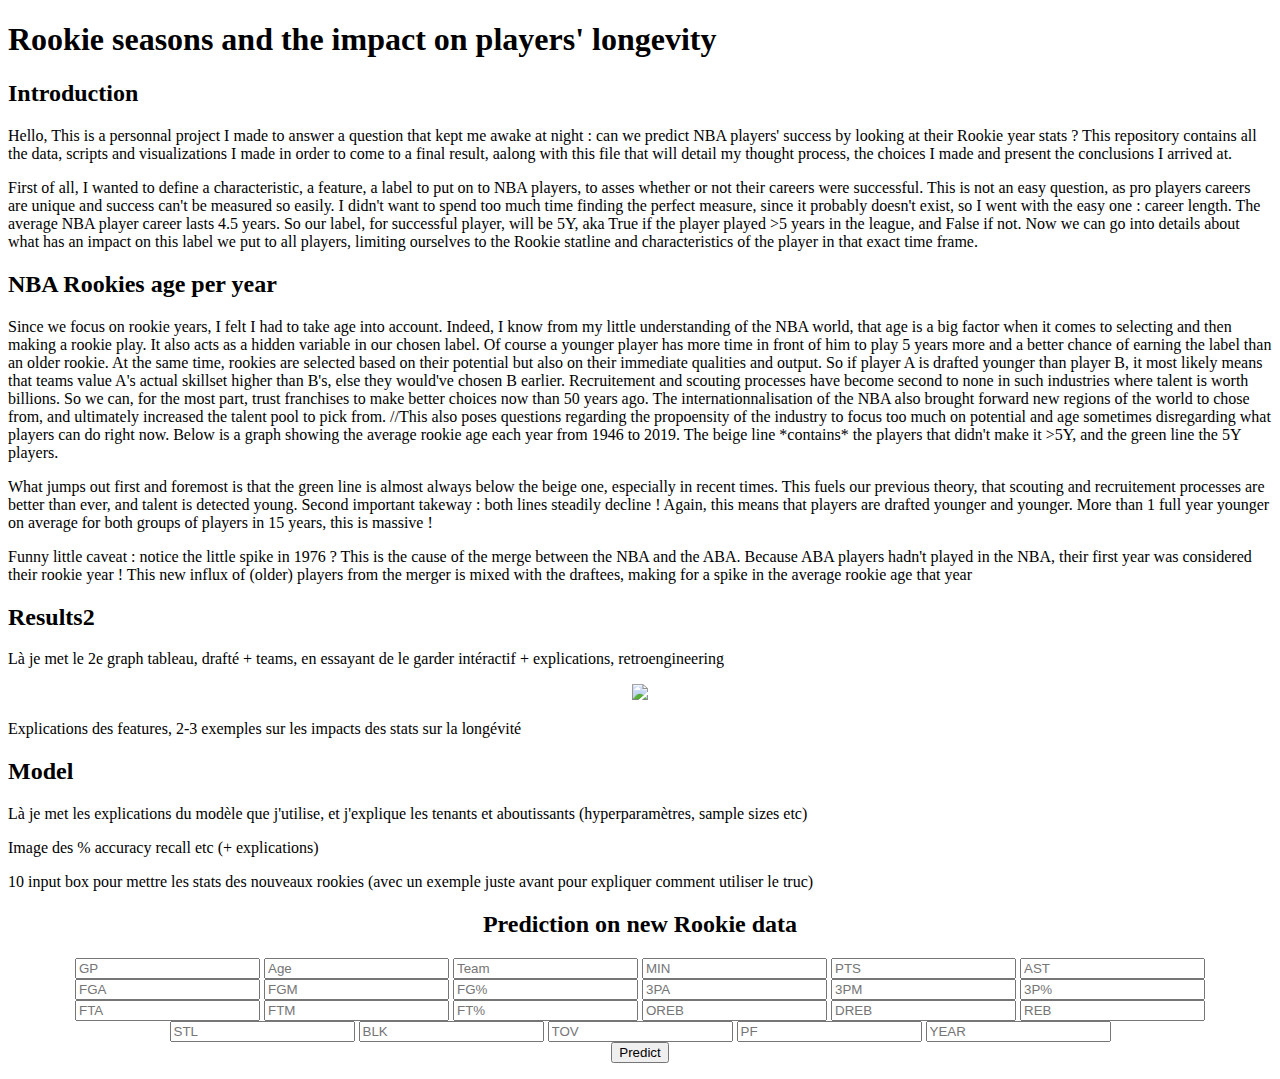
==== index.html @ 006bb774 "Update index.html" ====
<!DOCTYPE html>
<html lang="en">
<head>
    <meta charset="UTF-8">
    <meta name="viewport" content="width=device-width, initial-scale=1.0">
    <title>My Website</title>
    <link rel="stylesheet" href="styles.css">
</head>
<body>
    <header>
        <h1>Rookie seasons and the impact on players' longevity</h1>
    </header>
    <section id="intro">
        <h2>Introduction</h2>
        <p>Hello,
            This is a personnal project I made to answer a question that kept me awake at night : can we predict NBA players' success by looking at their Rookie year stats ?
            This repository contains all the data, scripts and visualizations I made in order to come to a final result, aalong with this file that will detail my thought process, the choices I made and present the conclusions I arrived at.
        </p>
        <p>
        First of all, I wanted to define a characteristic, a feature, a label to put on to NBA players, to asses whether or not their careers were successful.
        This is not an easy question, as pro players careers are unique and success can't be measured so easily.
        I didn't want to spend too much time finding the perfect measure, since it probably doesn't exist, so I went with the easy one : career length. 
        The average NBA player career lasts 4.5 years. So our label, for successful player, will be 5Y, aka True if the player played >5 years in the league, and False if not.

        Now we can go into details about what has an impact on this label we put to all players, limiting ourselves to the Rookie statline and characteristics of the player in that exact time frame.
        </p>
    </section>
    <section id="Viz1">
        <h2>NBA Rookies age per year</h2>
        <p>
            Since we focus on rookie years, I felt I had to take age into account. 
            Indeed, I know from my little understanding of the NBA world, that age is a big factor when it comes to selecting and then making a rookie play. 
            It also acts as a hidden variable in our chosen label. Of course a younger player has more time in front of him to play 5 years more and a better chance of earning the label than an older rookie.
            At the same time, rookies are selected based on their potential but also on their immediate qualities and output. So if player A is drafted younger than player B, it most likely means that teams value A's actual skillset higher than B's, else they would've chosen B earlier.

            Recruitement and scouting processes have become second to none in such industries where talent is worth billions. So we can, for the most part, trust franchises to make better choices now than 50 years ago.
            The internationnalisation of the NBA also brought forward new regions of the world to chose from, and ultimately increased the talent pool to pick from.
            
            //This also poses questions regarding the propoensity of the industry to focus too much on potential and age sometimes disregarding what players can do right now.
             
            Below is a graph showing the average rookie age each year from 1946 to 2019.
            The beige line *contains* the players that didn't make it >5Y, and the green line the 5Y players.
        </p>
        <div class='tableauPlaceholder' id='viz1732623974056' style='position: relative'><noscript><a href='#'><img alt='NBA teams draft younger and younger ' src='https:&#47;&#47;public.tableau.com&#47;static&#47;images&#47;NB&#47;NBATeamsdraftyoungerandyounger&#47;Sheet2&#47;1_rss.png' style='border: none' /></a></noscript><object class='tableauViz'  style='display:none;'><param name='host_url' value='https%3A%2F%2Fpublic.tableau.com%2F' /> <param name='embed_code_version' value='3' /> <param name='site_root' value='' /><param name='name' value='NBATeamsdraftyoungerandyounger&#47;Sheet2' /><param name='tabs' value='no' /><param name='toolbar' value='yes' /><param name='static_image' value='https:&#47;&#47;public.tableau.com&#47;static&#47;images&#47;NB&#47;NBATeamsdraftyoungerandyounger&#47;Sheet2&#47;1.png' /> <param name='animate_transition' value='yes' /><param name='display_static_image' value='yes' /><param name='display_spinner' value='yes' /><param name='display_overlay' value='yes' /><param name='display_count' value='yes' /><param name='language' value='fr-FR' /><param name='filter' value='publish=yes' /></object></div>                <script type='text/javascript'>                    var divElement = document.getElementById('viz1732623974056');                    var vizElement = divElement.getElementsByTagName('object')[0];                    vizElement.style.width='100%';vizElement.style.height=(divElement.offsetWidth*0.75)+'px';                    var scriptElement = document.createElement('script');                    scriptElement.src = 'https://public.tableau.com/javascripts/api/viz_v1.js';                    vizElement.parentNode.insertBefore(scriptElement, vizElement);                </script>
        <p>
            What jumps out first and foremost is that the green line is almost always below the beige one, especially in recent times.
            This fuels our previous theory, that scouting and recruitement processes are better than ever, and talent is detected young.

            Second important takeway : both lines steadily decline !
            Again, this means that players are drafted younger and younger. More than 1 full year younger on average for both groups of players in 15 years, this is massive !

        </p>
        <p>Funny little caveat : notice the little spike in 1976 ? This is the cause of the merge between the NBA and the ABA. Because ABA players hadn't played in the NBA, their first year was considered their rookie year ! This new influx of (older) players from the merger is mixed with the draftees, making for a spike in the average rookie age that year</p>
    </section>
    
    <section id="Viz2">
        <h2>Results2</h2>
        <p>Là je met le 2e graph tableau, drafté + teams, en essayant de le garder intéractif + explications, retroengineering</p>
        <div class='tableauPlaceholder' id='viz1732623779216' style='position: relative'><noscript><a href='#'><img alt='Dashboard 1 ' src='https:&#47;&#47;public.tableau.com&#47;static&#47;images&#47;Dr&#47;Draftingdata_17326237396590&#47;Dashboard1&#47;1_rss.png' style='border: none' /></a></noscript><object class='tableauViz'  style='display:none;'><param name='host_url' value='https%3A%2F%2Fpublic.tableau.com%2F' /> <param name='embed_code_version' value='3' /> <param name='site_root' value='' /><param name='name' value='Draftingdata_17326237396590&#47;Dashboard1' /><param name='tabs' value='no' /><param name='toolbar' value='yes' /><param name='static_image' value='https:&#47;&#47;public.tableau.com&#47;static&#47;images&#47;Dr&#47;Draftingdata_17326237396590&#47;Dashboard1&#47;1.png' /> <param name='animate_transition' value='yes' /><param name='display_static_image' value='yes' /><param name='display_spinner' value='yes' /><param name='display_overlay' value='yes' /><param name='display_count' value='yes' /><param name='language' value='fr-FR' /><param name='filter' value='publish=yes' /></object></div>                <script type='text/javascript'>                    var divElement = document.getElementById('viz1732623779216');                    var vizElement = divElement.getElementsByTagName('object')[0];                    if ( divElement.offsetWidth > 800 ) { vizElement.style.width='1024px';vizElement.style.height='795px';} else if ( divElement.offsetWidth > 500 ) { vizElement.style.width='1024px';vizElement.style.height='795px';} else { vizElement.style.width='100%';vizElement.style.height='827px';}                     var scriptElement = document.createElement('script');                    scriptElement.src = 'https://public.tableau.com/javascripts/api/viz_v1.js';                    vizElement.parentNode.insertBefore(scriptElement, vizElement);                </script>
    </section>
    
    <center><img src="Correlation Matrix.png"></center>
    <p>Explications des features, 2-3 exemples sur les impacts des stats sur la longévité</p>

    <section id="Model">
        <h2>Model</h2>
        <p>Là je met les explications du modèle que j'utilise, et j'explique les tenants et aboutissants (hyperparamètres, sample sizes etc)</p>
        <p>Image des % accuracy recall etc (+ explications)</p>
    </section>
    <p>10 input box pour mettre les stats des nouveaux rookies (avec un exemple juste avant pour expliquer comment utiliser le truc)</p>
    <center>
        <h2>Prediction on new Rookie data</h2>
        <form id="Predictor">
            <div class="input-row">
                <input type="float" id="GP" placeholder="GP">
                <input type="float" id="Age" placeholder="Age">
                <input type="float" id="Team" placeholder="Team">
                <input type="float" id="MIN" placeholder="MIN">
                <input type="float" id="PTS" placeholder="PTS">
                <input type="float" id="AST" placeholder="AST">
                <input type="float" id="FGA" placeholder="FGA">
                <input type="float" id="FGM" placeholder="FGM">
                <input type="float" id="FG%" placeholder="FG%">
                <input type="float" id="3PA" placeholder="3PA">
                <input type="float" id="3PM" placeholder="3PM">
                <input type="float" id="3P%" placeholder="3P%">
                <input type="float" id="FTA" placeholder="FTA">
                <input type="float" id="FTM" placeholder="FTM">
                <input type="float" id="FT%" placeholder="FT%">
                <input type="float" id="OREB" placeholder="OREB">
                <input type="float" id="DREB" placeholder="DREB">
                <input type="float" id="REB" placeholder="REB">
                <input type="float" id="STL" placeholder="STL">
                <input type="float" id="BLK" placeholder="BLK">
                <input type="float" id="TOV" placeholder="TOV">
                <input type="float" id="PF" placeholder="PF">
                <input type="float" id="YEAR" placeholder="YEAR">
            </div>
            <button type="submit" onclick="SubmitData()">Predict</button>
            <p id="'result_prediction"></p>
        </form>
    </center>
    <script src="script.js"></script>
</body>
</html>
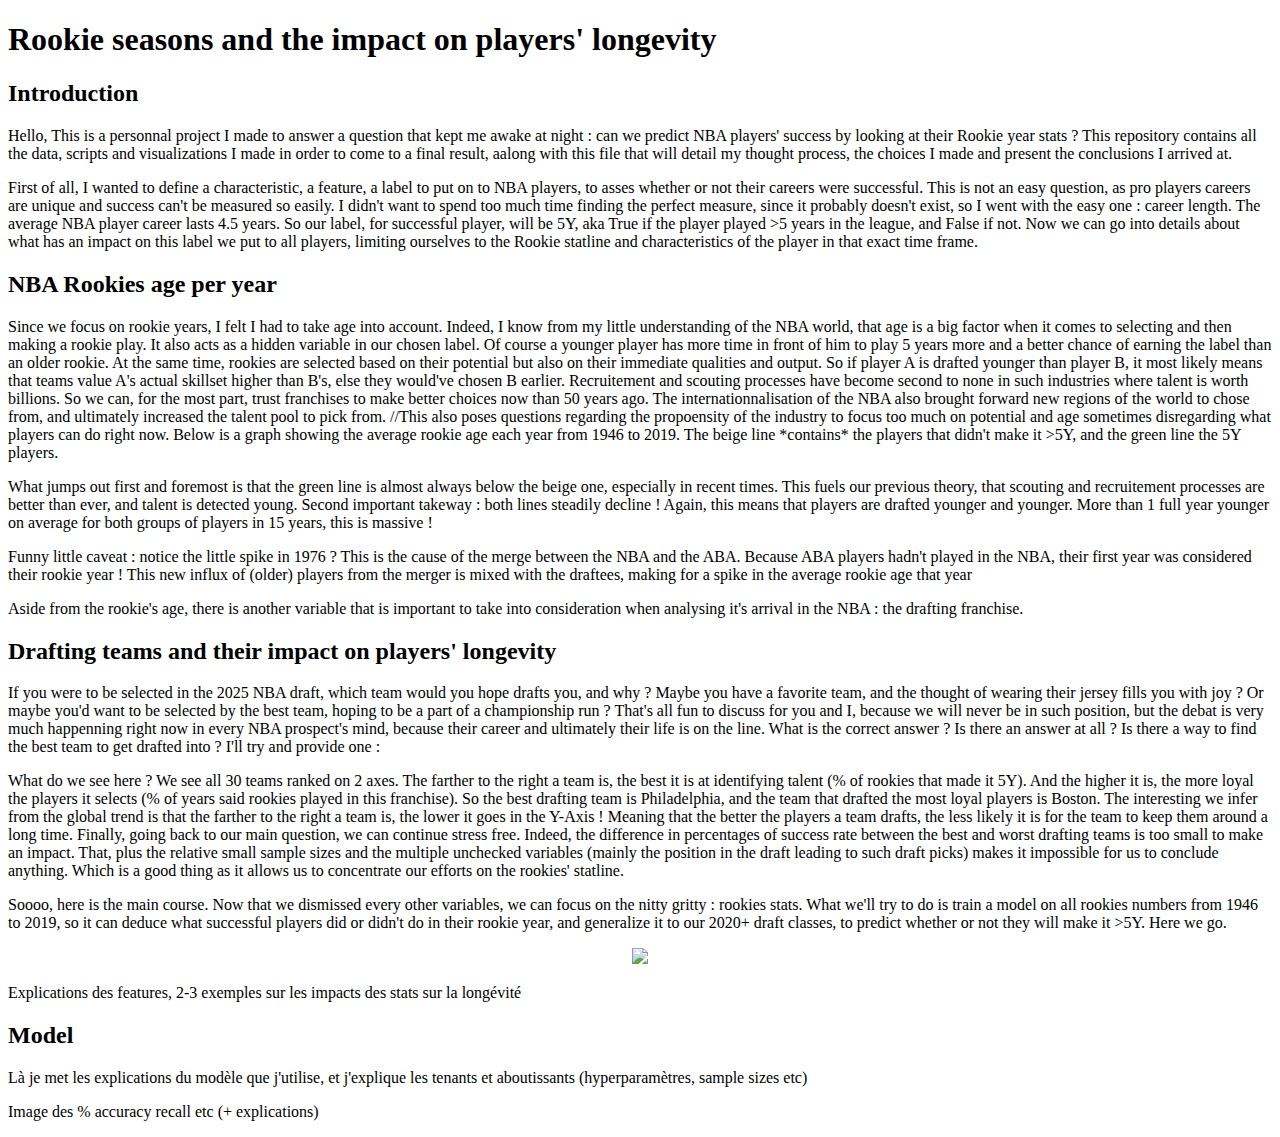
==== commit e2996f2e: "Update index.html" ====
--- a/index.html
+++ b/index.html
@@ -3,7 +3,7 @@
 <head>
     <meta charset="UTF-8">
     <meta name="viewport" content="width=device-width, initial-scale=1.0">
-    <title>My Website</title>
+    <title>NBA rookie success predictor</title>
     <link rel="stylesheet" href="styles.css">
 </head>
 <body>
@@ -25,7 +25,7 @@
         Now we can go into details about what has an impact on this label we put to all players, limiting ourselves to the Rookie statline and characteristics of the player in that exact time frame.
         </p>
     </section>
-    <section id="Viz1">
+    <section id="Viz_Rookie_age_avg">
         <h2>NBA Rookies age per year</h2>
         <p>
             Since we focus on rookie years, I felt I had to take age into account. 
@@ -51,55 +51,57 @@
 
         </p>
         <p>Funny little caveat : notice the little spike in 1976 ? This is the cause of the merge between the NBA and the ABA. Because ABA players hadn't played in the NBA, their first year was considered their rookie year ! This new influx of (older) players from the merger is mixed with the draftees, making for a spike in the average rookie age that year</p>
+        <p>
+
+            Aside from the rookie's age, there is another variable that is important to take into consideration when analysing it's arrival in the NBA : the drafting franchise.
+            
+        </p>
     </section>
     
-    <section id="Viz2">
-        <h2>Results2</h2>
-        <p>Là je met le 2e graph tableau, drafté + teams, en essayant de le garder intéractif + explications, retroengineering</p>
+    <section id="Viz_Drafting_Teams">
+        <h2>Drafting teams and their impact on players' longevity</h2>
+        <p>
+            If you were to be selected in the 2025 NBA draft, which team would you hope drafts you, and why ?
+            Maybe you have a favorite team, and the thought of wearing their jersey fills you with joy ?
+            Or maybe you'd want to be selected by the best team, hoping to be a part of a championship run ?
+
+            That's all fun to discuss for you and I, because we will never be in such position, but the debat is very much happenning right now in every NBA prospect's mind, because their career and ultimately their life is on the line.
+            What is the correct answer ? Is there an answer at all ? Is there a way to find the best team to get drafted into ?
+
+            I'll try and provide one :
+            
+        </p>
         <div class='tableauPlaceholder' id='viz1732623779216' style='position: relative'><noscript><a href='#'><img alt='Dashboard 1 ' src='https:&#47;&#47;public.tableau.com&#47;static&#47;images&#47;Dr&#47;Draftingdata_17326237396590&#47;Dashboard1&#47;1_rss.png' style='border: none' /></a></noscript><object class='tableauViz'  style='display:none;'><param name='host_url' value='https%3A%2F%2Fpublic.tableau.com%2F' /> <param name='embed_code_version' value='3' /> <param name='site_root' value='' /><param name='name' value='Draftingdata_17326237396590&#47;Dashboard1' /><param name='tabs' value='no' /><param name='toolbar' value='yes' /><param name='static_image' value='https:&#47;&#47;public.tableau.com&#47;static&#47;images&#47;Dr&#47;Draftingdata_17326237396590&#47;Dashboard1&#47;1.png' /> <param name='animate_transition' value='yes' /><param name='display_static_image' value='yes' /><param name='display_spinner' value='yes' /><param name='display_overlay' value='yes' /><param name='display_count' value='yes' /><param name='language' value='fr-FR' /><param name='filter' value='publish=yes' /></object></div>                <script type='text/javascript'>                    var divElement = document.getElementById('viz1732623779216');                    var vizElement = divElement.getElementsByTagName('object')[0];                    if ( divElement.offsetWidth > 800 ) { vizElement.style.width='1024px';vizElement.style.height='795px';} else if ( divElement.offsetWidth > 500 ) { vizElement.style.width='1024px';vizElement.style.height='795px';} else { vizElement.style.width='100%';vizElement.style.height='827px';}                     var scriptElement = document.createElement('script');                    scriptElement.src = 'https://public.tableau.com/javascripts/api/viz_v1.js';                    vizElement.parentNode.insertBefore(scriptElement, vizElement);                </script>
+        <p>
+            What do we see here ? 
+            We see all 30 teams ranked on 2 axes. The farther to the right a team is, the best it is at identifying talent (% of rookies that made it 5Y).
+            And the higher it is, the more loyal the players it selects (% of years said rookies played in this franchise).
+            
+            So the best drafting team is Philadelphia, and the team that drafted the most loyal players is Boston. The interesting we infer from the global trend is that the farther to the right a team is, the lower it goes in the Y-Axis !
+            Meaning that the better the players a team drafts, the less likely it is for the team to keep them around a long time.
+            
+            Finally, going back to our main question, we can continue stress free. Indeed, the difference in percentages of success rate between the best and worst drafting teams is too small to make an impact.
+            That, plus the relative small sample sizes and the multiple unchecked variables (mainly the position in the draft leading to such draft picks) makes it impossible for us to conclude anything. Which is a good thing as it allows us to concentrate our efforts on the rookies' statline.
+        </p>
     </section>
-    
+
+
+    <section id="Model">
+        <p>
+            Soooo, here is the main course. 
+            Now that we dismissed every other variables, we can focus on the nitty gritty : rookies stats.
+
+            What we'll try to do is train a model on all rookies numbers from 1946 to 2019, so it can deduce what successful players did or didn't do in their rookie year, and generalize it to our 2020+ draft classes, to predict whether or not they will make it >5Y.
+            Here we go.
+        </p>
     <center><img src="Correlation Matrix.png"></center>
     <p>Explications des features, 2-3 exemples sur les impacts des stats sur la longévité</p>
 
-    <section id="Model">
+    
         <h2>Model</h2>
         <p>Là je met les explications du modèle que j'utilise, et j'explique les tenants et aboutissants (hyperparamètres, sample sizes etc)</p>
         <p>Image des % accuracy recall etc (+ explications)</p>
-    </section>
-    <p>10 input box pour mettre les stats des nouveaux rookies (avec un exemple juste avant pour expliquer comment utiliser le truc)</p>
-    <center>
-        <h2>Prediction on new Rookie data</h2>
-        <form id="Predictor">
-            <div class="input-row">
-                <input type="float" id="GP" placeholder="GP">
-                <input type="float" id="Age" placeholder="Age">
-                <input type="float" id="Team" placeholder="Team">
-                <input type="float" id="MIN" placeholder="MIN">
-                <input type="float" id="PTS" placeholder="PTS">
-                <input type="float" id="AST" placeholder="AST">
-                <input type="float" id="FGA" placeholder="FGA">
-                <input type="float" id="FGM" placeholder="FGM">
-                <input type="float" id="FG%" placeholder="FG%">
-                <input type="float" id="3PA" placeholder="3PA">
-                <input type="float" id="3PM" placeholder="3PM">
-                <input type="float" id="3P%" placeholder="3P%">
-                <input type="float" id="FTA" placeholder="FTA">
-                <input type="float" id="FTM" placeholder="FTM">
-                <input type="float" id="FT%" placeholder="FT%">
-                <input type="float" id="OREB" placeholder="OREB">
-                <input type="float" id="DREB" placeholder="DREB">
-                <input type="float" id="REB" placeholder="REB">
-                <input type="float" id="STL" placeholder="STL">
-                <input type="float" id="BLK" placeholder="BLK">
-                <input type="float" id="TOV" placeholder="TOV">
-                <input type="float" id="PF" placeholder="PF">
-                <input type="float" id="YEAR" placeholder="YEAR">
-            </div>
-            <button type="submit" onclick="SubmitData()">Predict</button>
-            <p id="'result_prediction"></p>
-        </form>
-    </center>
+
     <script src="script.js"></script>
 </body>
 </html>
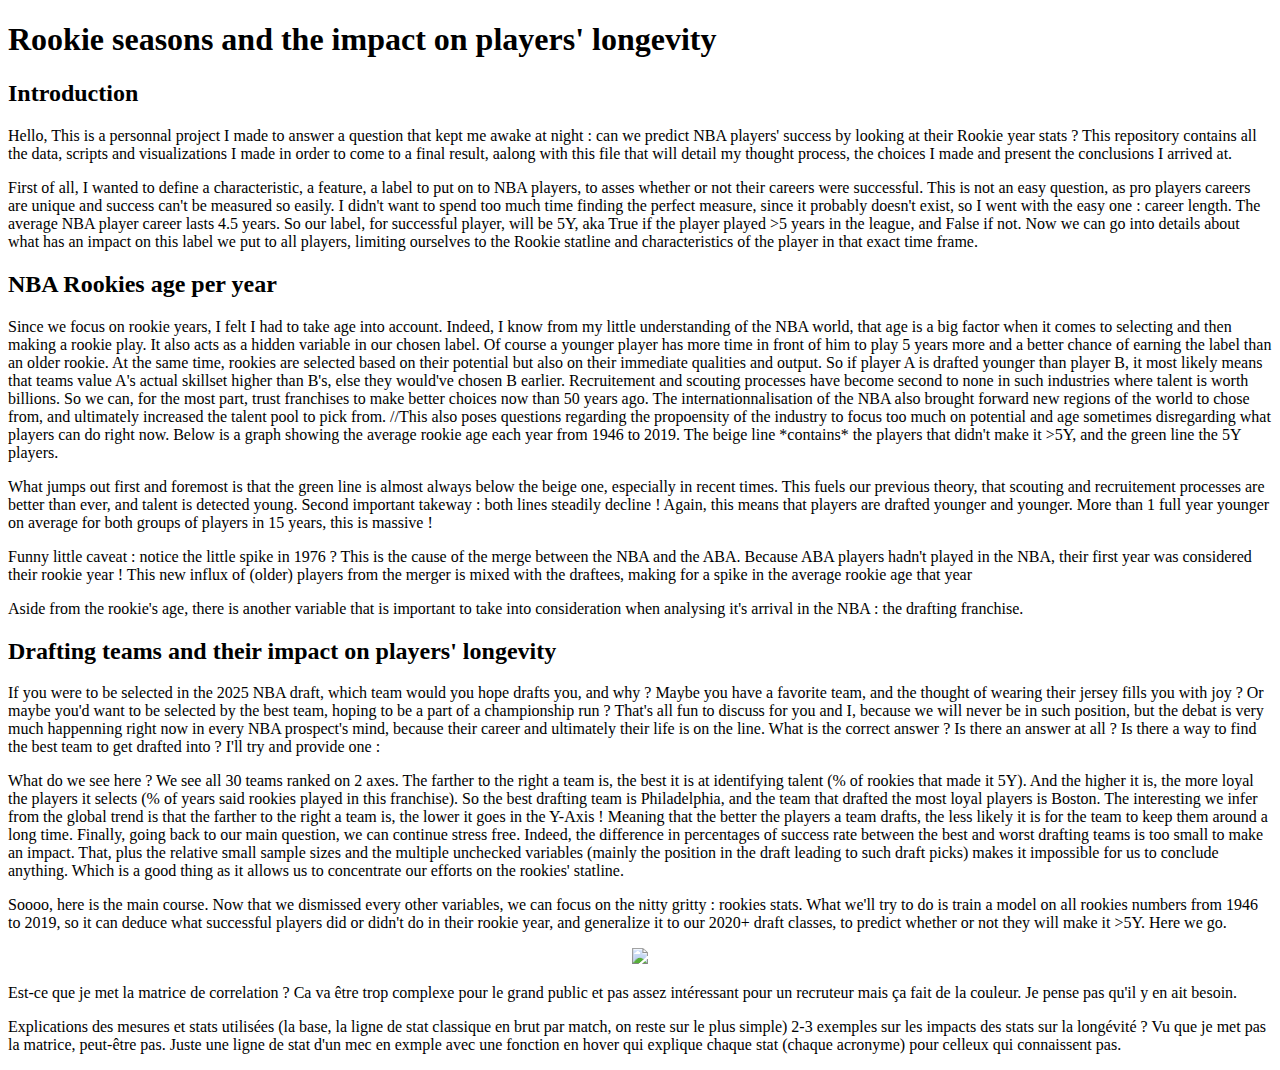
==== commit de1e198c: "Update index.html" ====
--- a/index.html
+++ b/index.html
@@ -71,8 +71,8 @@
             I'll try and provide one :
             
         </p>
-        <div class='tableauPlaceholder' id='viz1732623779216' style='position: relative'><noscript><a href='#'><img alt='Dashboard 1 ' src='https:&#47;&#47;public.tableau.com&#47;static&#47;images&#47;Dr&#47;Draftingdata_17326237396590&#47;Dashboard1&#47;1_rss.png' style='border: none' /></a></noscript><object class='tableauViz'  style='display:none;'><param name='host_url' value='https%3A%2F%2Fpublic.tableau.com%2F' /> <param name='embed_code_version' value='3' /> <param name='site_root' value='' /><param name='name' value='Draftingdata_17326237396590&#47;Dashboard1' /><param name='tabs' value='no' /><param name='toolbar' value='yes' /><param name='static_image' value='https:&#47;&#47;public.tableau.com&#47;static&#47;images&#47;Dr&#47;Draftingdata_17326237396590&#47;Dashboard1&#47;1.png' /> <param name='animate_transition' value='yes' /><param name='display_static_image' value='yes' /><param name='display_spinner' value='yes' /><param name='display_overlay' value='yes' /><param name='display_count' value='yes' /><param name='language' value='fr-FR' /><param name='filter' value='publish=yes' /></object></div>                <script type='text/javascript'>                    var divElement = document.getElementById('viz1732623779216');                    var vizElement = divElement.getElementsByTagName('object')[0];                    if ( divElement.offsetWidth > 800 ) { vizElement.style.width='1024px';vizElement.style.height='795px';} else if ( divElement.offsetWidth > 500 ) { vizElement.style.width='1024px';vizElement.style.height='795px';} else { vizElement.style.width='100%';vizElement.style.height='827px';}                     var scriptElement = document.createElement('script');                    scriptElement.src = 'https://public.tableau.com/javascripts/api/viz_v1.js';                    vizElement.parentNode.insertBefore(scriptElement, vizElement);                </script>
-        <p>
+        <div class='tableauPlaceholder' id='viz1733072331453' style='position: relative'><noscript><a href='#'><img alt='Dashboard 1 ' src='https:&#47;&#47;public.tableau.com&#47;static&#47;images&#47;Ro&#47;Rookiesageandloyalty&#47;Dashboard1&#47;1_rss.png' style='border: none' /></a></noscript><object class='tableauViz'  style='display:none;'><param name='host_url' value='https%3A%2F%2Fpublic.tableau.com%2F' /> <param name='embed_code_version' value='3' /> <param name='site_root' value='' /><param name='name' value='Rookiesageandloyalty&#47;Dashboard1' /><param name='tabs' value='no' /><param name='toolbar' value='yes' /><param name='static_image' value='https:&#47;&#47;public.tableau.com&#47;static&#47;images&#47;Ro&#47;Rookiesageandloyalty&#47;Dashboard1&#47;1.png' /> <param name='animate_transition' value='yes' /><param name='display_static_image' value='yes' /><param name='display_spinner' value='yes' /><param name='display_overlay' value='yes' /><param name='display_count' value='yes' /><param name='language' value='fr-FR' /><param name='filter' value='publish=yes' /></object></div>                <script type='text/javascript'>                    var divElement = document.getElementById('viz1733072331453');                    var vizElement = divElement.getElementsByTagName('object')[0];                    if ( divElement.offsetWidth > 800 ) { vizElement.style.width='1400px';vizElement.style.height='827px';} else if ( divElement.offsetWidth > 500 ) { vizElement.style.width='1400px';vizElement.style.height='827px';} else { vizElement.style.width='100%';vizElement.style.height='777px';}                     var scriptElement = document.createElement('script');                    scriptElement.src = 'https://public.tableau.com/javascripts/api/viz_v1.js';                    vizElement.parentNode.insertBefore(scriptElement, vizElement);                </script>        
+        <p>    
             What do we see here ? 
             We see all 30 teams ranked on 2 axes. The farther to the right a team is, the best it is at identifying talent (% of rookies that made it 5Y).
             And the higher it is, the more loyal the players it selects (% of years said rookies played in this franchise).
@@ -94,13 +94,17 @@
             What we'll try to do is train a model on all rookies numbers from 1946 to 2019, so it can deduce what successful players did or didn't do in their rookie year, and generalize it to our 2020+ draft classes, to predict whether or not they will make it >5Y.
             Here we go.
         </p>
+
     <center><img src="Correlation Matrix.png"></center>
-    <p>Explications des features, 2-3 exemples sur les impacts des stats sur la longévité</p>
+    <p>Est-ce que je met la matrice de correlation ? Ca va être trop complexe pour le grand public et pas assez intéressant pour un recruteur mais ça fait de la couleur. Je pense pas qu'il y en ait besoin.
 
-    
-        <h2>Model</h2>
-        <p>Là je met les explications du modèle que j'utilise, et j'explique les tenants et aboutissants (hyperparamètres, sample sizes etc)</p>
-        <p>Image des % accuracy recall etc (+ explications)</p>
+    </p>
+
+    <p>
+        Explications des mesures et stats utilisées (la base, la ligne de stat classique en brut par match, on reste sur le plus simple)
+        2-3 exemples sur les impacts des stats sur la longévité ? Vu que je met pas la matrice, peut-être pas. Juste une ligne de stat d'un mec en exmple avec une fonction en hover qui explique chaque stat (chaque acronyme) pour celleux qui connaissent pas.
+
+    </p>
 
     <script src="script.js"></script>
 </body>
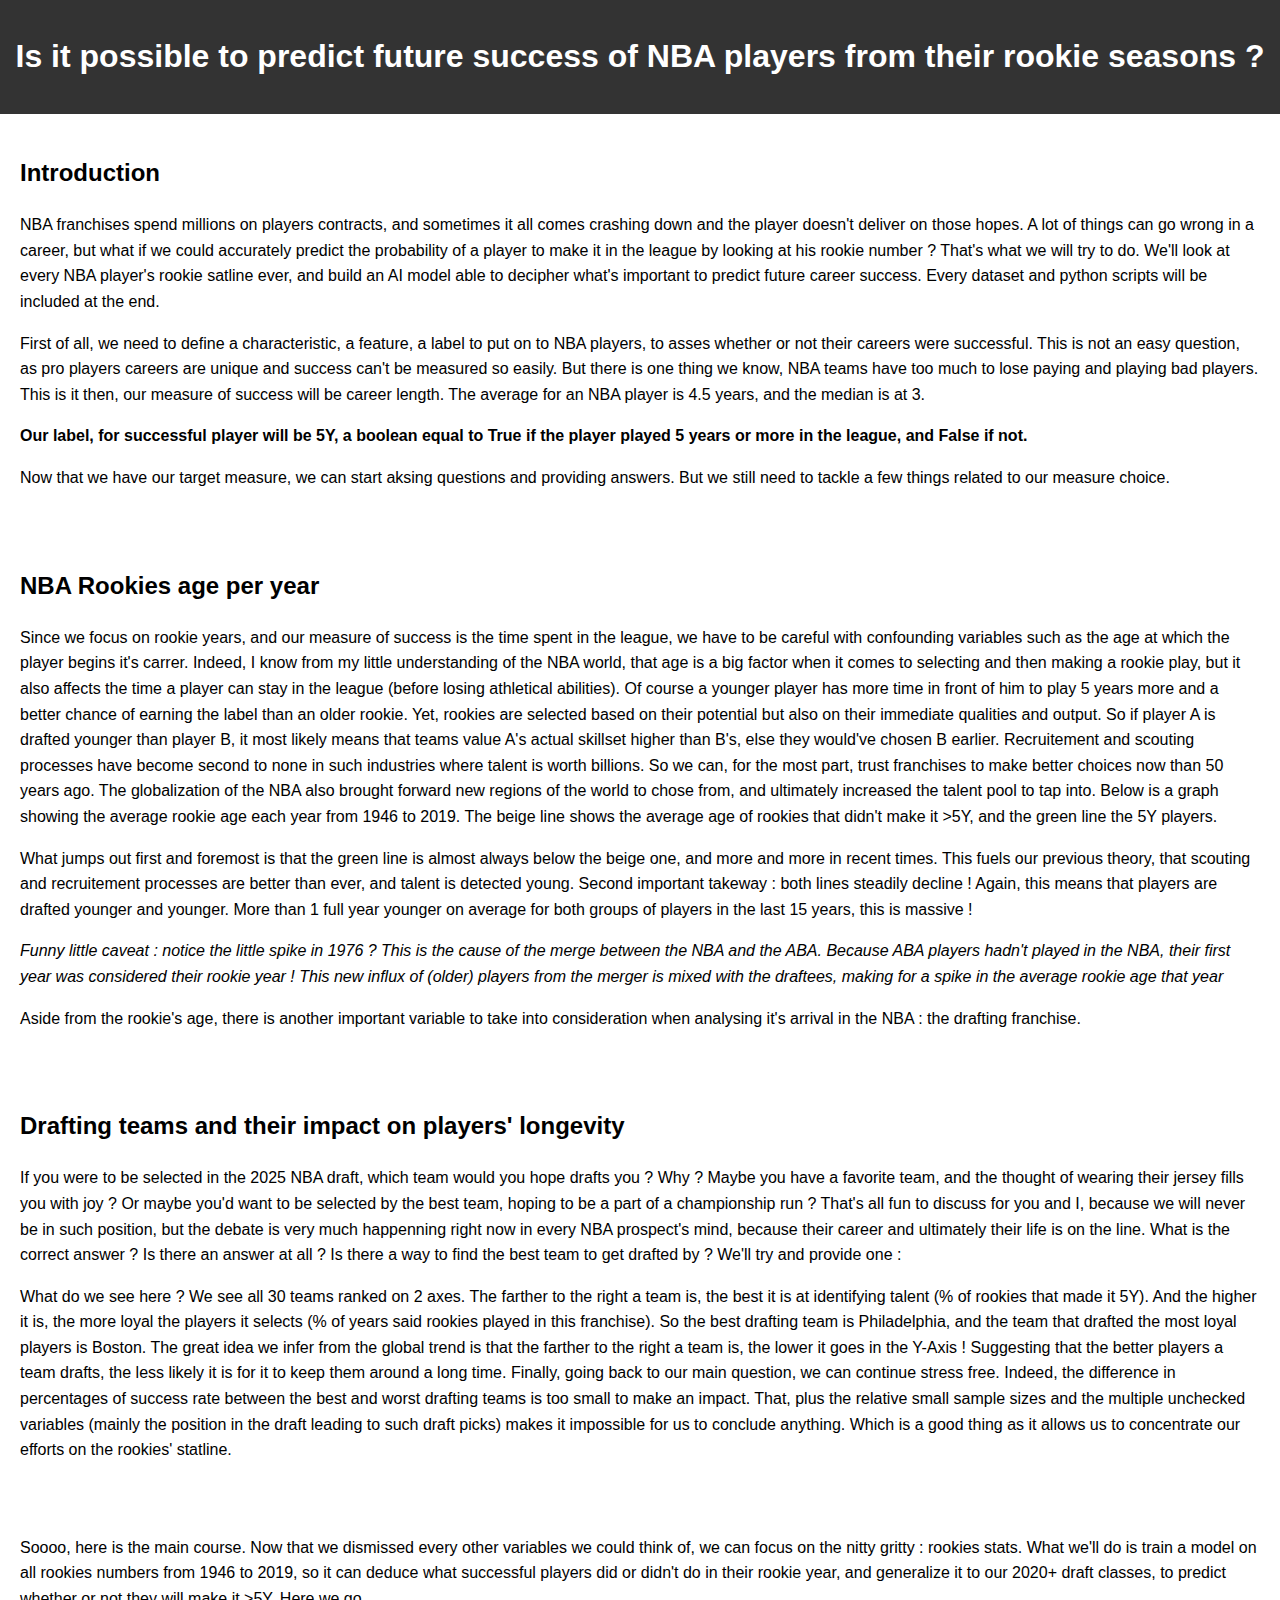
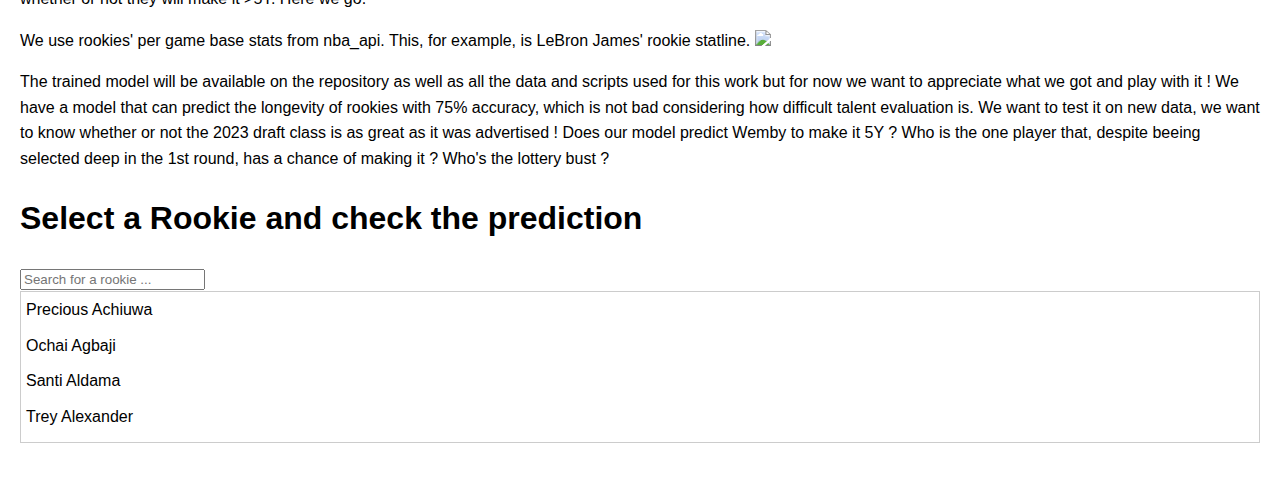
==== commit 3f99a9a0: "Update and rename NBA_DATA.html to index.html" ====
--- a/index.html
+++ b/index.html
@@ -1,113 +1,128 @@
-<!DOCTYPE html>
-<html lang="en">
-<head>
-    <meta charset="UTF-8">
-    <meta name="viewport" content="width=device-width, initial-scale=1.0">
-    <title>NBA rookie success predictor</title>
-    <link rel="stylesheet" href="styles.css">
-</head>
-<body>
-    <header>
-        <h1>Rookie seasons and the impact on players' longevity</h1>
-    </header>
-    <section id="intro">
-        <h2>Introduction</h2>
-        <p>Hello,
-            This is a personnal project I made to answer a question that kept me awake at night : can we predict NBA players' success by looking at their Rookie year stats ?
-            This repository contains all the data, scripts and visualizations I made in order to come to a final result, aalong with this file that will detail my thought process, the choices I made and present the conclusions I arrived at.
-        </p>
-        <p>
-        First of all, I wanted to define a characteristic, a feature, a label to put on to NBA players, to asses whether or not their careers were successful.
-        This is not an easy question, as pro players careers are unique and success can't be measured so easily.
-        I didn't want to spend too much time finding the perfect measure, since it probably doesn't exist, so I went with the easy one : career length. 
-        The average NBA player career lasts 4.5 years. So our label, for successful player, will be 5Y, aka True if the player played >5 years in the league, and False if not.
-
-        Now we can go into details about what has an impact on this label we put to all players, limiting ourselves to the Rookie statline and characteristics of the player in that exact time frame.
-        </p>
-    </section>
-    <section id="Viz_Rookie_age_avg">
-        <h2>NBA Rookies age per year</h2>
-        <p>
-            Since we focus on rookie years, I felt I had to take age into account. 
-            Indeed, I know from my little understanding of the NBA world, that age is a big factor when it comes to selecting and then making a rookie play. 
-            It also acts as a hidden variable in our chosen label. Of course a younger player has more time in front of him to play 5 years more and a better chance of earning the label than an older rookie.
-            At the same time, rookies are selected based on their potential but also on their immediate qualities and output. So if player A is drafted younger than player B, it most likely means that teams value A's actual skillset higher than B's, else they would've chosen B earlier.
-
-            Recruitement and scouting processes have become second to none in such industries where talent is worth billions. So we can, for the most part, trust franchises to make better choices now than 50 years ago.
-            The internationnalisation of the NBA also brought forward new regions of the world to chose from, and ultimately increased the talent pool to pick from.
-            
-            //This also poses questions regarding the propoensity of the industry to focus too much on potential and age sometimes disregarding what players can do right now.
-             
-            Below is a graph showing the average rookie age each year from 1946 to 2019.
-            The beige line *contains* the players that didn't make it >5Y, and the green line the 5Y players.
-        </p>
-        <div class='tableauPlaceholder' id='viz1732623974056' style='position: relative'><noscript><a href='#'><img alt='NBA teams draft younger and younger ' src='https:&#47;&#47;public.tableau.com&#47;static&#47;images&#47;NB&#47;NBATeamsdraftyoungerandyounger&#47;Sheet2&#47;1_rss.png' style='border: none' /></a></noscript><object class='tableauViz'  style='display:none;'><param name='host_url' value='https%3A%2F%2Fpublic.tableau.com%2F' /> <param name='embed_code_version' value='3' /> <param name='site_root' value='' /><param name='name' value='NBATeamsdraftyoungerandyounger&#47;Sheet2' /><param name='tabs' value='no' /><param name='toolbar' value='yes' /><param name='static_image' value='https:&#47;&#47;public.tableau.com&#47;static&#47;images&#47;NB&#47;NBATeamsdraftyoungerandyounger&#47;Sheet2&#47;1.png' /> <param name='animate_transition' value='yes' /><param name='display_static_image' value='yes' /><param name='display_spinner' value='yes' /><param name='display_overlay' value='yes' /><param name='display_count' value='yes' /><param name='language' value='fr-FR' /><param name='filter' value='publish=yes' /></object></div>                <script type='text/javascript'>                    var divElement = document.getElementById('viz1732623974056');                    var vizElement = divElement.getElementsByTagName('object')[0];                    vizElement.style.width='100%';vizElement.style.height=(divElement.offsetWidth*0.75)+'px';                    var scriptElement = document.createElement('script');                    scriptElement.src = 'https://public.tableau.com/javascripts/api/viz_v1.js';                    vizElement.parentNode.insertBefore(scriptElement, vizElement);                </script>
-        <p>
-            What jumps out first and foremost is that the green line is almost always below the beige one, especially in recent times.
-            This fuels our previous theory, that scouting and recruitement processes are better than ever, and talent is detected young.
-
-            Second important takeway : both lines steadily decline !
-            Again, this means that players are drafted younger and younger. More than 1 full year younger on average for both groups of players in 15 years, this is massive !
-
-        </p>
-        <p>Funny little caveat : notice the little spike in 1976 ? This is the cause of the merge between the NBA and the ABA. Because ABA players hadn't played in the NBA, their first year was considered their rookie year ! This new influx of (older) players from the merger is mixed with the draftees, making for a spike in the average rookie age that year</p>
-        <p>
-
-            Aside from the rookie's age, there is another variable that is important to take into consideration when analysing it's arrival in the NBA : the drafting franchise.
-            
-        </p>
-    </section>
-    
-    <section id="Viz_Drafting_Teams">
-        <h2>Drafting teams and their impact on players' longevity</h2>
-        <p>
-            If you were to be selected in the 2025 NBA draft, which team would you hope drafts you, and why ?
-            Maybe you have a favorite team, and the thought of wearing their jersey fills you with joy ?
-            Or maybe you'd want to be selected by the best team, hoping to be a part of a championship run ?
-
-            That's all fun to discuss for you and I, because we will never be in such position, but the debat is very much happenning right now in every NBA prospect's mind, because their career and ultimately their life is on the line.
-            What is the correct answer ? Is there an answer at all ? Is there a way to find the best team to get drafted into ?
-
-            I'll try and provide one :
-            
-        </p>
-        <div class='tableauPlaceholder' id='viz1733072331453' style='position: relative'><noscript><a href='#'><img alt='Dashboard 1 ' src='https:&#47;&#47;public.tableau.com&#47;static&#47;images&#47;Ro&#47;Rookiesageandloyalty&#47;Dashboard1&#47;1_rss.png' style='border: none' /></a></noscript><object class='tableauViz'  style='display:none;'><param name='host_url' value='https%3A%2F%2Fpublic.tableau.com%2F' /> <param name='embed_code_version' value='3' /> <param name='site_root' value='' /><param name='name' value='Rookiesageandloyalty&#47;Dashboard1' /><param name='tabs' value='no' /><param name='toolbar' value='yes' /><param name='static_image' value='https:&#47;&#47;public.tableau.com&#47;static&#47;images&#47;Ro&#47;Rookiesageandloyalty&#47;Dashboard1&#47;1.png' /> <param name='animate_transition' value='yes' /><param name='display_static_image' value='yes' /><param name='display_spinner' value='yes' /><param name='display_overlay' value='yes' /><param name='display_count' value='yes' /><param name='language' value='fr-FR' /><param name='filter' value='publish=yes' /></object></div>                <script type='text/javascript'>                    var divElement = document.getElementById('viz1733072331453');                    var vizElement = divElement.getElementsByTagName('object')[0];                    if ( divElement.offsetWidth > 800 ) { vizElement.style.width='1400px';vizElement.style.height='827px';} else if ( divElement.offsetWidth > 500 ) { vizElement.style.width='1400px';vizElement.style.height='827px';} else { vizElement.style.width='100%';vizElement.style.height='777px';}                     var scriptElement = document.createElement('script');                    scriptElement.src = 'https://public.tableau.com/javascripts/api/viz_v1.js';                    vizElement.parentNode.insertBefore(scriptElement, vizElement);                </script>        
-        <p>    
-            What do we see here ? 
-            We see all 30 teams ranked on 2 axes. The farther to the right a team is, the best it is at identifying talent (% of rookies that made it 5Y).
-            And the higher it is, the more loyal the players it selects (% of years said rookies played in this franchise).
-            
-            So the best drafting team is Philadelphia, and the team that drafted the most loyal players is Boston. The interesting we infer from the global trend is that the farther to the right a team is, the lower it goes in the Y-Axis !
-            Meaning that the better the players a team drafts, the less likely it is for the team to keep them around a long time.
-            
-            Finally, going back to our main question, we can continue stress free. Indeed, the difference in percentages of success rate between the best and worst drafting teams is too small to make an impact.
-            That, plus the relative small sample sizes and the multiple unchecked variables (mainly the position in the draft leading to such draft picks) makes it impossible for us to conclude anything. Which is a good thing as it allows us to concentrate our efforts on the rookies' statline.
-        </p>
-    </section>
-
-
-    <section id="Model">
-        <p>
-            Soooo, here is the main course. 
-            Now that we dismissed every other variables, we can focus on the nitty gritty : rookies stats.
-
-            What we'll try to do is train a model on all rookies numbers from 1946 to 2019, so it can deduce what successful players did or didn't do in their rookie year, and generalize it to our 2020+ draft classes, to predict whether or not they will make it >5Y.
-            Here we go.
-        </p>
-
-    <center><img src="Correlation Matrix.png"></center>
-    <p>Est-ce que je met la matrice de correlation ? Ca va être trop complexe pour le grand public et pas assez intéressant pour un recruteur mais ça fait de la couleur. Je pense pas qu'il y en ait besoin.
-
-    </p>
-
-    <p>
-        Explications des mesures et stats utilisées (la base, la ligne de stat classique en brut par match, on reste sur le plus simple)
-        2-3 exemples sur les impacts des stats sur la longévité ? Vu que je met pas la matrice, peut-être pas. Juste une ligne de stat d'un mec en exmple avec une fonction en hover qui explique chaque stat (chaque acronyme) pour celleux qui connaissent pas.
-
-    </p>
-
-    <script src="script.js"></script>
-</body>
-</html>
-
-
+<!DOCTYPE html>
+<html lang="en">
+<head>
+    <meta charset="UTF-8">
+    <meta name="viewport" content="width=device-width, initial-scale=1.0">
+    <title>NBA rookie success predictor</title>
+    <link rel="stylesheet" href="styles.css">
+</head>
+<body>
+    <header>
+        <h1>Is it possible to predict future success of NBA players from their rookie seasons ?</h1>
+    </header>
+    <section id="intro">
+        <h2>Introduction</h2>
+        <p>
+            NBA franchises spend millions on players contracts, and sometimes it all comes crashing down and the player doesn't deliver on those hopes.
+            A lot of things can go wrong in a career, but what if we could accurately predict the probability of a player to make it in the league by looking at his rookie number ?
+            
+            That's what we will try to do.
+            We'll look at every NBA player's rookie satline ever, and build an AI model able to decipher what's important to predict future career success.
+            Every dataset and python scripts will be included at the end.
+        </p>
+        <p>
+        First of all, we need to define a characteristic, a feature, a label to put on to NBA players, to asses whether or not their careers were successful.
+        This is not an easy question, as pro players careers are unique and success can't be measured so easily. But there is one thing we know, NBA teams have too much to lose paying and playing bad players.
+        This is it then, our measure of success will be career length. The average for an NBA player is 4.5 years, and the median is at 3.
+        </p>
+        <b>
+            Our label, for successful player will be 5Y, a boolean equal to True if the player played 5 years or more in the league, and False if not.
+        </b>
+        <p>
+        Now that we have our target measure, we can start aksing questions and providing answers. But we still need to tackle a few things related to our measure choice.
+        </p>
+    </section>
+    <section id="Viz_Rookie_age_avg">
+        <h2>NBA Rookies age per year</h2>
+        <p>
+            Since we focus on rookie years, and our measure of success is the time spent in the league, we have to be careful with confounding variables such as the age at which the player begins it's carrer. 
+            Indeed, I know from my little understanding of the NBA world, that age is a big factor when it comes to selecting and then making a rookie play, but it also affects the time a player can stay in the league (before losing athletical abilities). 
+            Of course a younger player has more time in front of him to play 5 years more and a better chance of earning the label than an older rookie.
+            Yet, rookies are selected based on their potential but also on their immediate qualities and output. So if player A is drafted younger than player B, it most likely means that teams value A's actual skillset higher than B's, else they would've chosen B earlier.
+
+            Recruitement and scouting processes have become second to none in such industries where talent is worth billions. So we can, for the most part, trust franchises to make better choices now than 50 years ago.
+            The globalization of the NBA also brought forward new regions of the world to chose from, and ultimately increased the talent pool to tap into.
+                         
+            Below is a graph showing the average rookie age each year from 1946 to 2019.
+            The beige line shows the average age of rookies that didn't make it >5Y, and the green line the 5Y players.
+        </p>
+        <div class='tableauPlaceholder' id='viz1732623974056' style='position: relative'><noscript><a href='#'><img alt='NBA teams draft younger and younger ' src='https:&#47;&#47;public.tableau.com&#47;static&#47;images&#47;NB&#47;NBATeamsdraftyoungerandyounger&#47;Sheet2&#47;1_rss.png' style='border: none' /></a></noscript><object class='tableauViz'  style='display:none;'><param name='host_url' value='https%3A%2F%2Fpublic.tableau.com%2F' /> <param name='embed_code_version' value='3' /> <param name='site_root' value='' /><param name='name' value='NBATeamsdraftyoungerandyounger&#47;Sheet2' /><param name='tabs' value='no' /><param name='toolbar' value='yes' /><param name='static_image' value='https:&#47;&#47;public.tableau.com&#47;static&#47;images&#47;NB&#47;NBATeamsdraftyoungerandyounger&#47;Sheet2&#47;1.png' /> <param name='animate_transition' value='yes' /><param name='display_static_image' value='yes' /><param name='display_spinner' value='yes' /><param name='display_overlay' value='yes' /><param name='display_count' value='yes' /><param name='language' value='fr-FR' /><param name='filter' value='publish=yes' /></object></div>                <script type='text/javascript'>                    var divElement = document.getElementById('viz1732623974056');                    var vizElement = divElement.getElementsByTagName('object')[0];                    vizElement.style.width='100%';vizElement.style.height=(divElement.offsetWidth*0.75)+'px';                    var scriptElement = document.createElement('script');                    scriptElement.src = 'https://public.tableau.com/javascripts/api/viz_v1.js';                    vizElement.parentNode.insertBefore(scriptElement, vizElement);                </script>
+        <p>
+            What jumps out first and foremost is that the green line is almost always below the beige one, and more and more in recent times.
+            This fuels our previous theory, that scouting and recruitement processes are better than ever, and talent is detected young.
+
+            Second important takeway : both lines steadily decline !
+            Again, this means that players are drafted younger and younger. More than 1 full year younger on average for both groups of players in the last 15 years, this is massive !
+
+        </p>
+        <i>
+            Funny little caveat : notice the little spike in 1976 ? This is the cause of the merge between the NBA and the ABA. Because ABA players hadn't played in the NBA, their first year was considered their rookie year ! This new influx of (older) players from the merger is mixed with the draftees, making for a spike in the average rookie age that year</p>
+        </i>
+
+            Aside from the rookie's age, there is another important variable to take into consideration when analysing it's arrival in the NBA : the drafting franchise.
+            
+        </p>
+    </section>
+    
+    <section id="Viz_Drafting_Teams">
+        <h2>Drafting teams and their impact on players' longevity</h2>
+        <p>
+            If you were to be selected in the 2025 NBA draft, which team would you hope drafts you ? Why ?
+            Maybe you have a favorite team, and the thought of wearing their jersey fills you with joy ?
+            Or maybe you'd want to be selected by the best team, hoping to be a part of a championship run ?
+
+            That's all fun to discuss for you and I, because we will never be in such position, but the debate is very much happenning right now in every NBA prospect's mind, because their career and ultimately their life is on the line.
+            What is the correct answer ? Is there an answer at all ? Is there a way to find the best team to get drafted by ?
+
+            We'll try and provide one :
+            
+        </p>
+        <div id='viz1733072331453' ><noscript><a href='#'><img alt='Dashboard 1 ' src='https:&#47;&#47;public.tableau.com&#47;static&#47;images&#47;Ro&#47;Rookiesageandloyalty&#47;Dashboard1&#47;1_rss.png' style='border: none' /></a></noscript><object class='tableauViz'  style='display:none;'><param name='host_url' value='https%3A%2F%2Fpublic.tableau.com%2F' /> <param name='embed_code_version' value='3' /> <param name='site_root' value='' /><param name='name' value='Rookiesageandloyalty&#47;Dashboard1' /><param name='tabs' value='no' /><param name='toolbar' value='yes' /><param name='static_image' value='https:&#47;&#47;public.tableau.com&#47;static&#47;images&#47;Ro&#47;Rookiesageandloyalty&#47;Dashboard1&#47;1.png' /> <param name='animate_transition' value='yes' /><param name='display_static_image' value='yes' /><param name='display_spinner' value='yes' /><param name='display_overlay' value='yes' /><param name='display_count' value='yes' /><param name='language' value='fr-FR' /><param name='filter' value='publish=yes' /></object></div>                <script type='text/javascript'>                    var divElement = document.getElementById('viz1733072331453');                    var vizElement = divElement.getElementsByTagName('object')[0];                    if ( divElement.offsetWidth > 800 ) { vizElement.style.width='1400px';vizElement.style.height='827px';} else if ( divElement.offsetWidth > 500 ) { vizElement.style.width='1400px';vizElement.style.height='827px';} else { vizElement.style.width='100%';vizElement.style.height='777px';}                     var scriptElement = document.createElement('script');                    scriptElement.src = 'https://public.tableau.com/javascripts/api/viz_v1.js';                    vizElement.parentNode.insertBefore(scriptElement, vizElement);                </script>        
+        <p>    
+            What do we see here ? 
+            We see all 30 teams ranked on 2 axes. The farther to the right a team is, the best it is at identifying talent (% of rookies that made it 5Y).
+            And the higher it is, the more loyal the players it selects (% of years said rookies played in this franchise).
+            
+            So the best drafting team is Philadelphia, and the team that drafted the most loyal players is Boston. The great idea we infer from the global trend is that the farther to the right a team is, the lower it goes in the Y-Axis !
+            Suggesting that the better players a team drafts, the less likely it is for it to keep them around a long time.
+            
+            Finally, going back to our main question, we can continue stress free. Indeed, the difference in percentages of success rate between the best and worst drafting teams is too small to make an impact.
+            That, plus the relative small sample sizes and the multiple unchecked variables (mainly the position in the draft leading to such draft picks) makes it impossible for us to conclude anything. Which is a good thing as it allows us to concentrate our efforts on the rookies' statline.
+        </p>
+    </section>
+
+
+    <section id="Model">
+        <p>
+            Soooo, here is the main course. 
+            Now that we dismissed every other variables we could think of, we can focus on the nitty gritty : rookies stats.
+
+            What we'll do is train a model on all rookies numbers from 1946 to 2019, so it can deduce what successful players did or didn't do in their rookie year, and generalize it to our 2020+ draft classes, to predict whether or not they will make it >5Y.
+            Here we go.
+        </p>
+    
+        <p>
+            We use rookies' per game base stats from nba_api. This, for example, is LeBron James' rookie statline.
+        <img src="LeBron James.PNG" width="350px" height=auto>
+            
+        </p>
+        <p>
+            The trained model will be available on the repository as well as all the data and scripts used for this work but for now we want to appreciate what we got and play with it !
+            We have a model that can predict the longevity of rookies with 75% accuracy, which is not bad considering how difficult talent evaluation is.
+            We want to test it on new data, we want to know whether or not the 2023 draft class is as great as it was advertised ! 
+            Does our model predict Wemby to make it 5Y ? Who is the one player that, despite beeing selected deep in the 1st round, has a chance of making it ? Who's the lottery bust ?
+
+
+        </p>
+        <h1>Select a Rookie and check the prediction</h1>
+        <input type="text" id="searchBox" placeholder="Search for a rookie ..." oninput="filterList()">
+        <div id="nameList"></div>
+        <div id="result"></div>
+
+
+
+    <script src="script.js"></script>
+</body>
+</html>
+
+
--- a/styles.css
+++ b/styles.css
@@ -0,0 +1,58 @@
+body {
+    font-family: Arial, sans-serif;
+    line-height: 1.6;
+    margin: 0;
+    padding: 0;
+}
+header {
+    background: #333;
+    color: #fff;
+    padding: 10px 0;
+    text-align: center;
+}
+header nav ul {
+    list-style: none;
+    padding: 0;
+}
+header nav ul li {
+    display: inline;
+    margin: 0 10px;
+}
+
+.left-align {
+    margin: 0;
+    padding: 0;
+    text-align: left; 
+}
+header nav ul li a {
+    color: #fff;
+    text-decoration: none;
+}
+section {
+    padding: 20px;
+}
+form input, form textarea, form button {
+    display: block;
+    width: 100%;
+    margin-bottom: 10px;
+    padding: 10px;
+}
+
+#nameList {
+    max-height: 150px;
+    overflow-y: auto;
+    border: 1px solid #ccc;
+    display: none;
+}
+.name-item {
+    padding: 5px;
+    cursor: pointer;
+}
+.name-item:hover {
+    background-color: #f0f0f0;
+}
+#result {
+    margin-top: 20px;
+    font-size: 1.2em;
+    color: #333;
+}
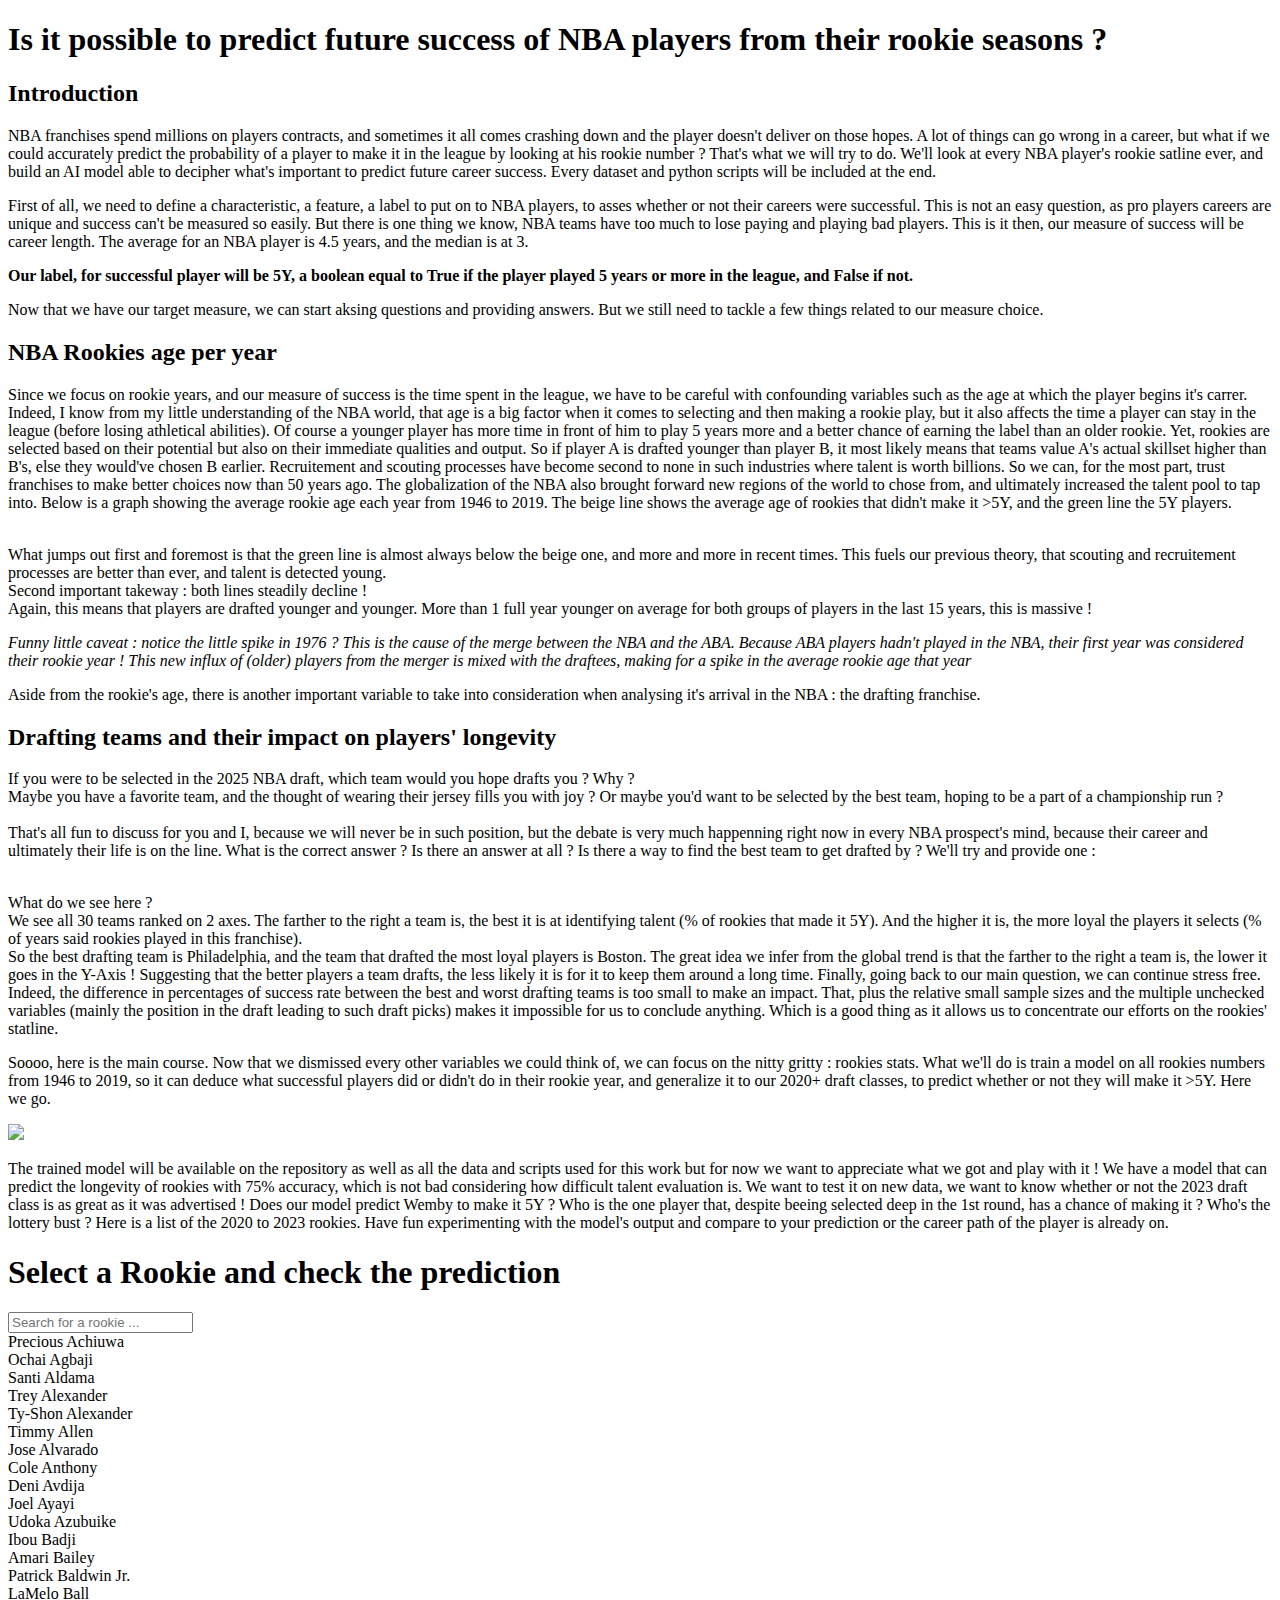
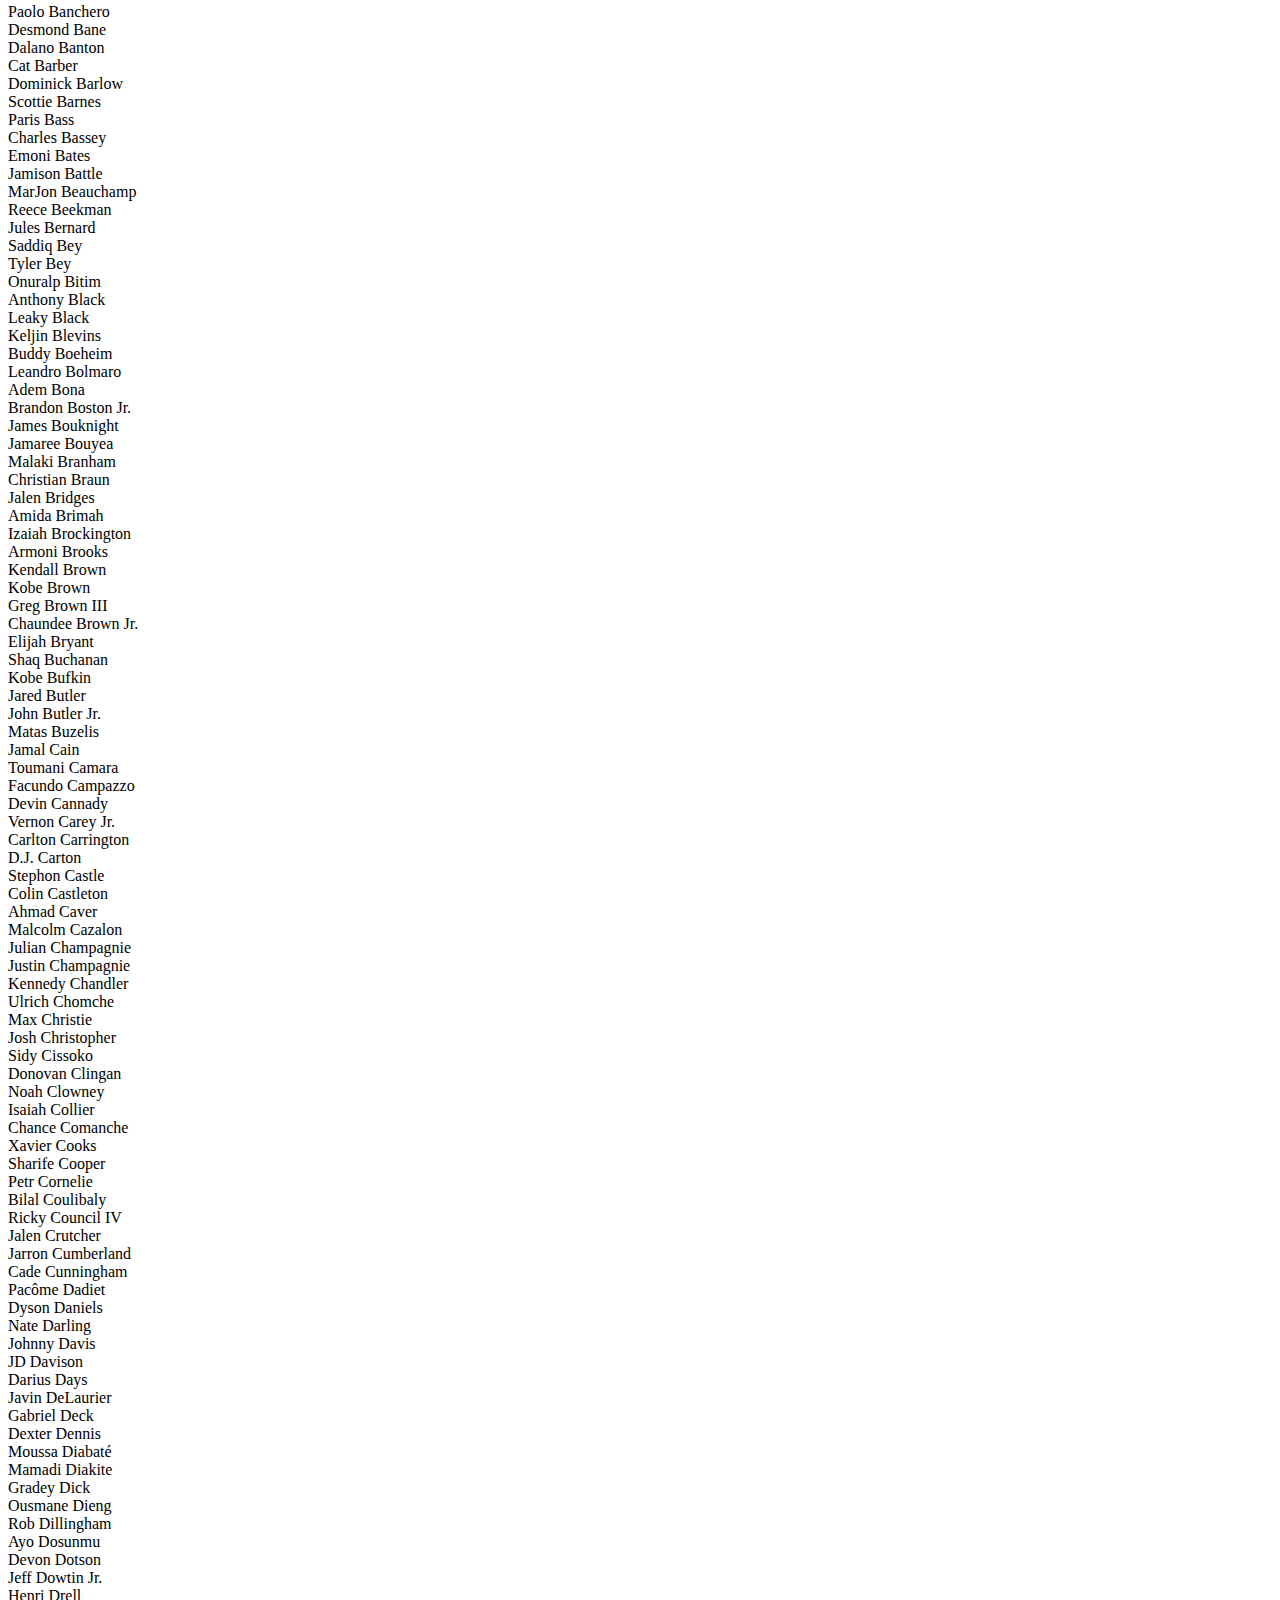
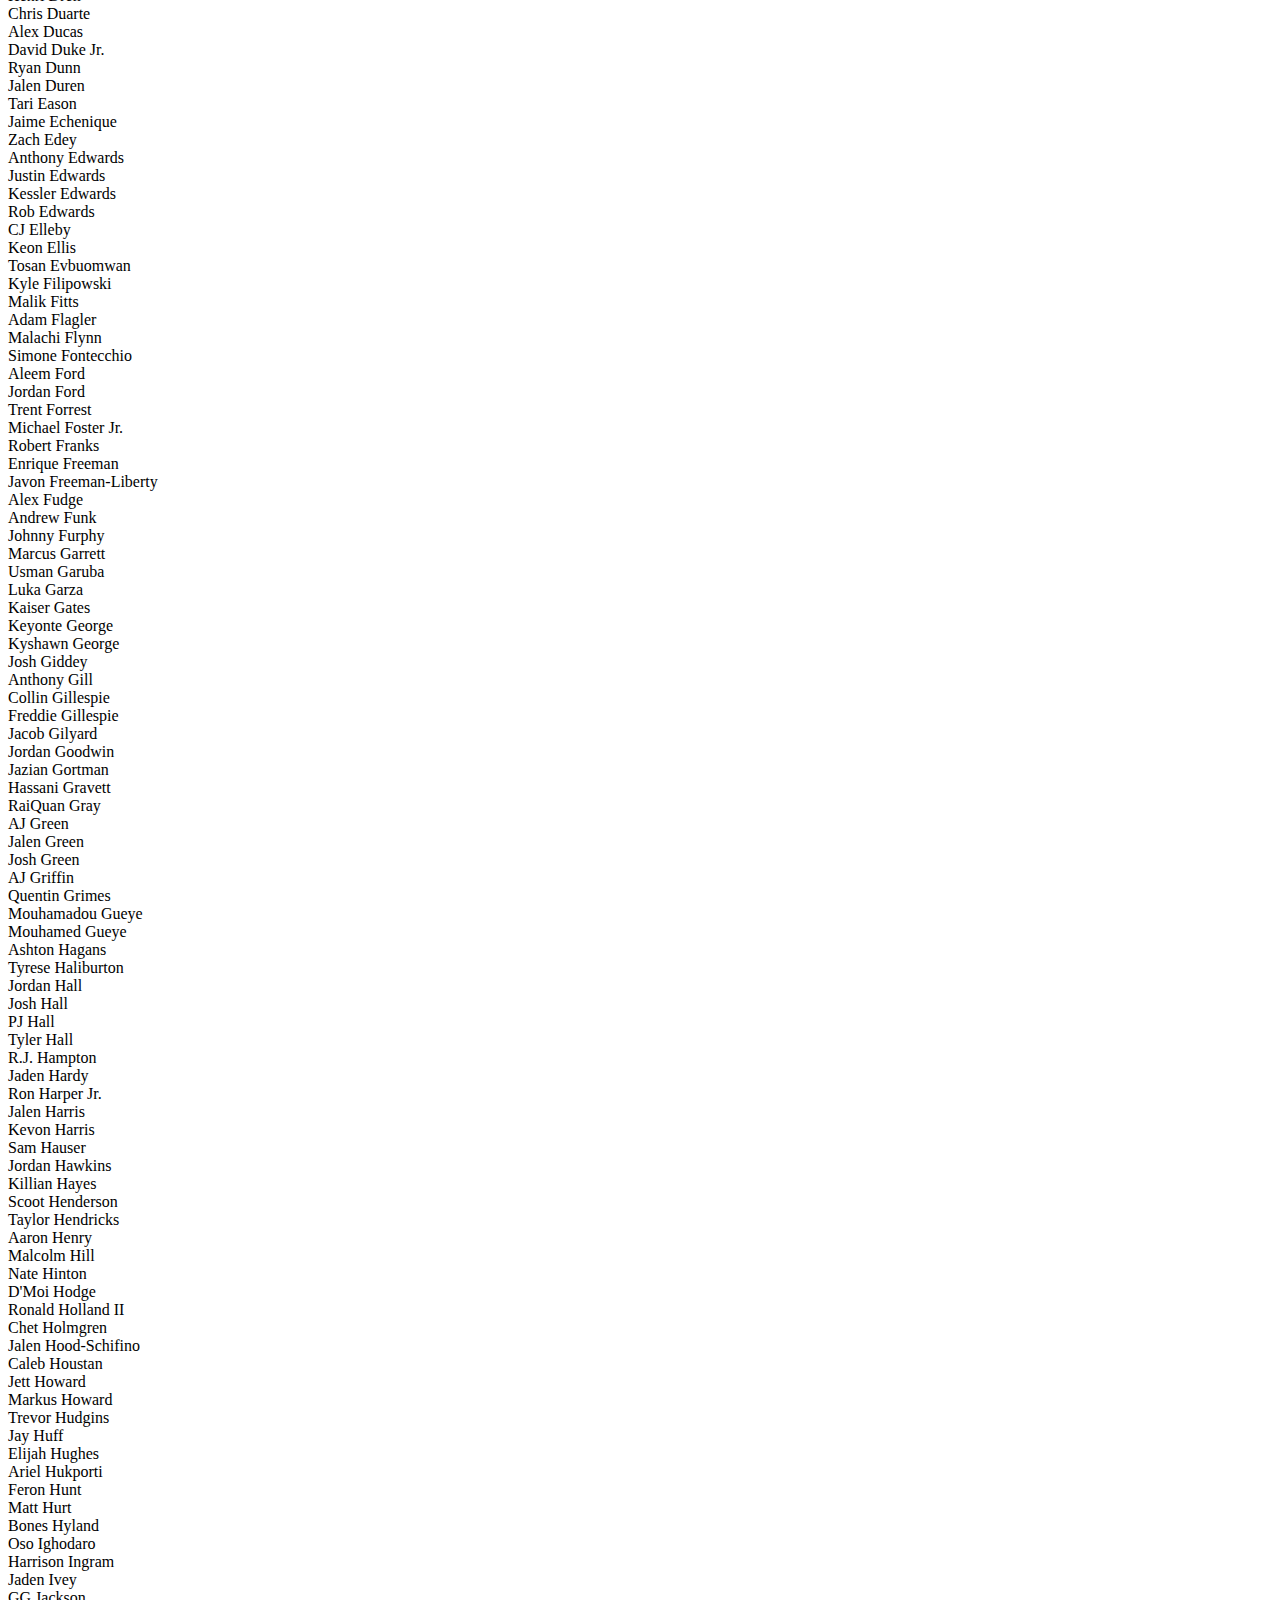
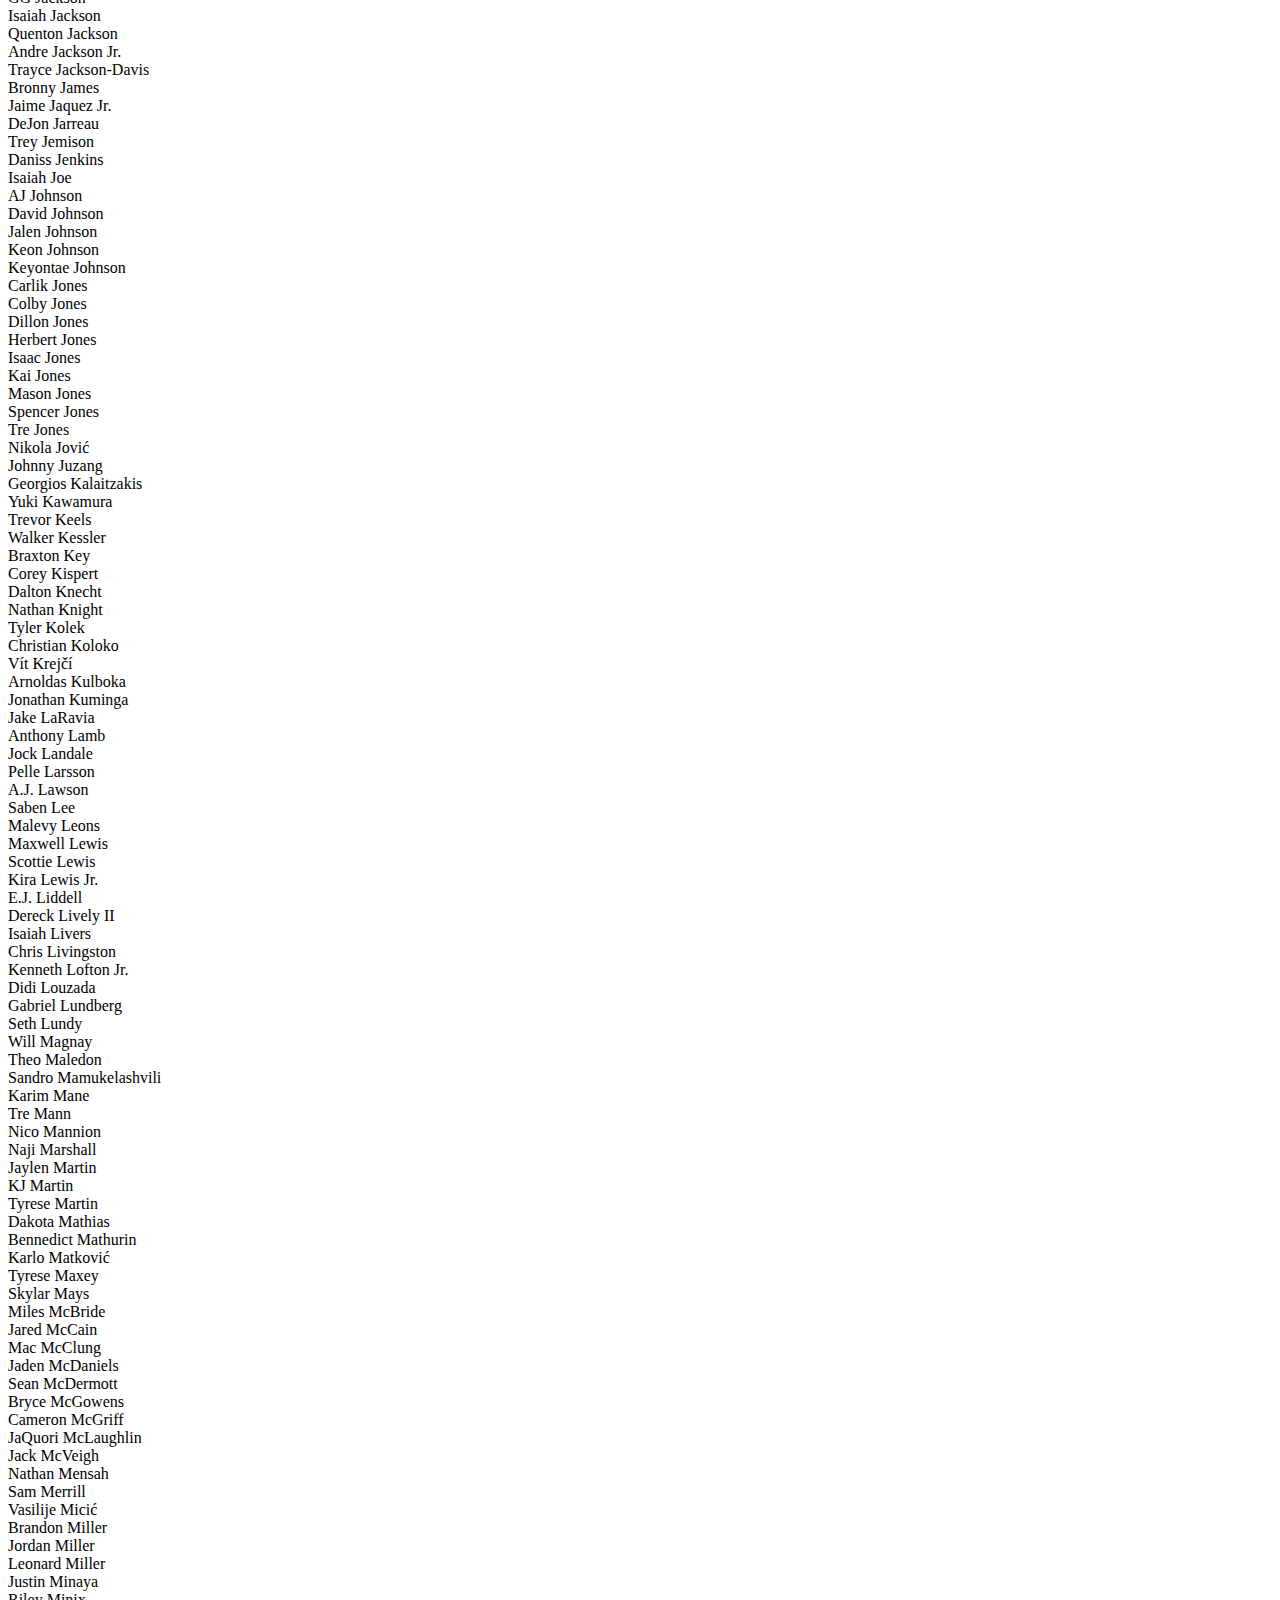
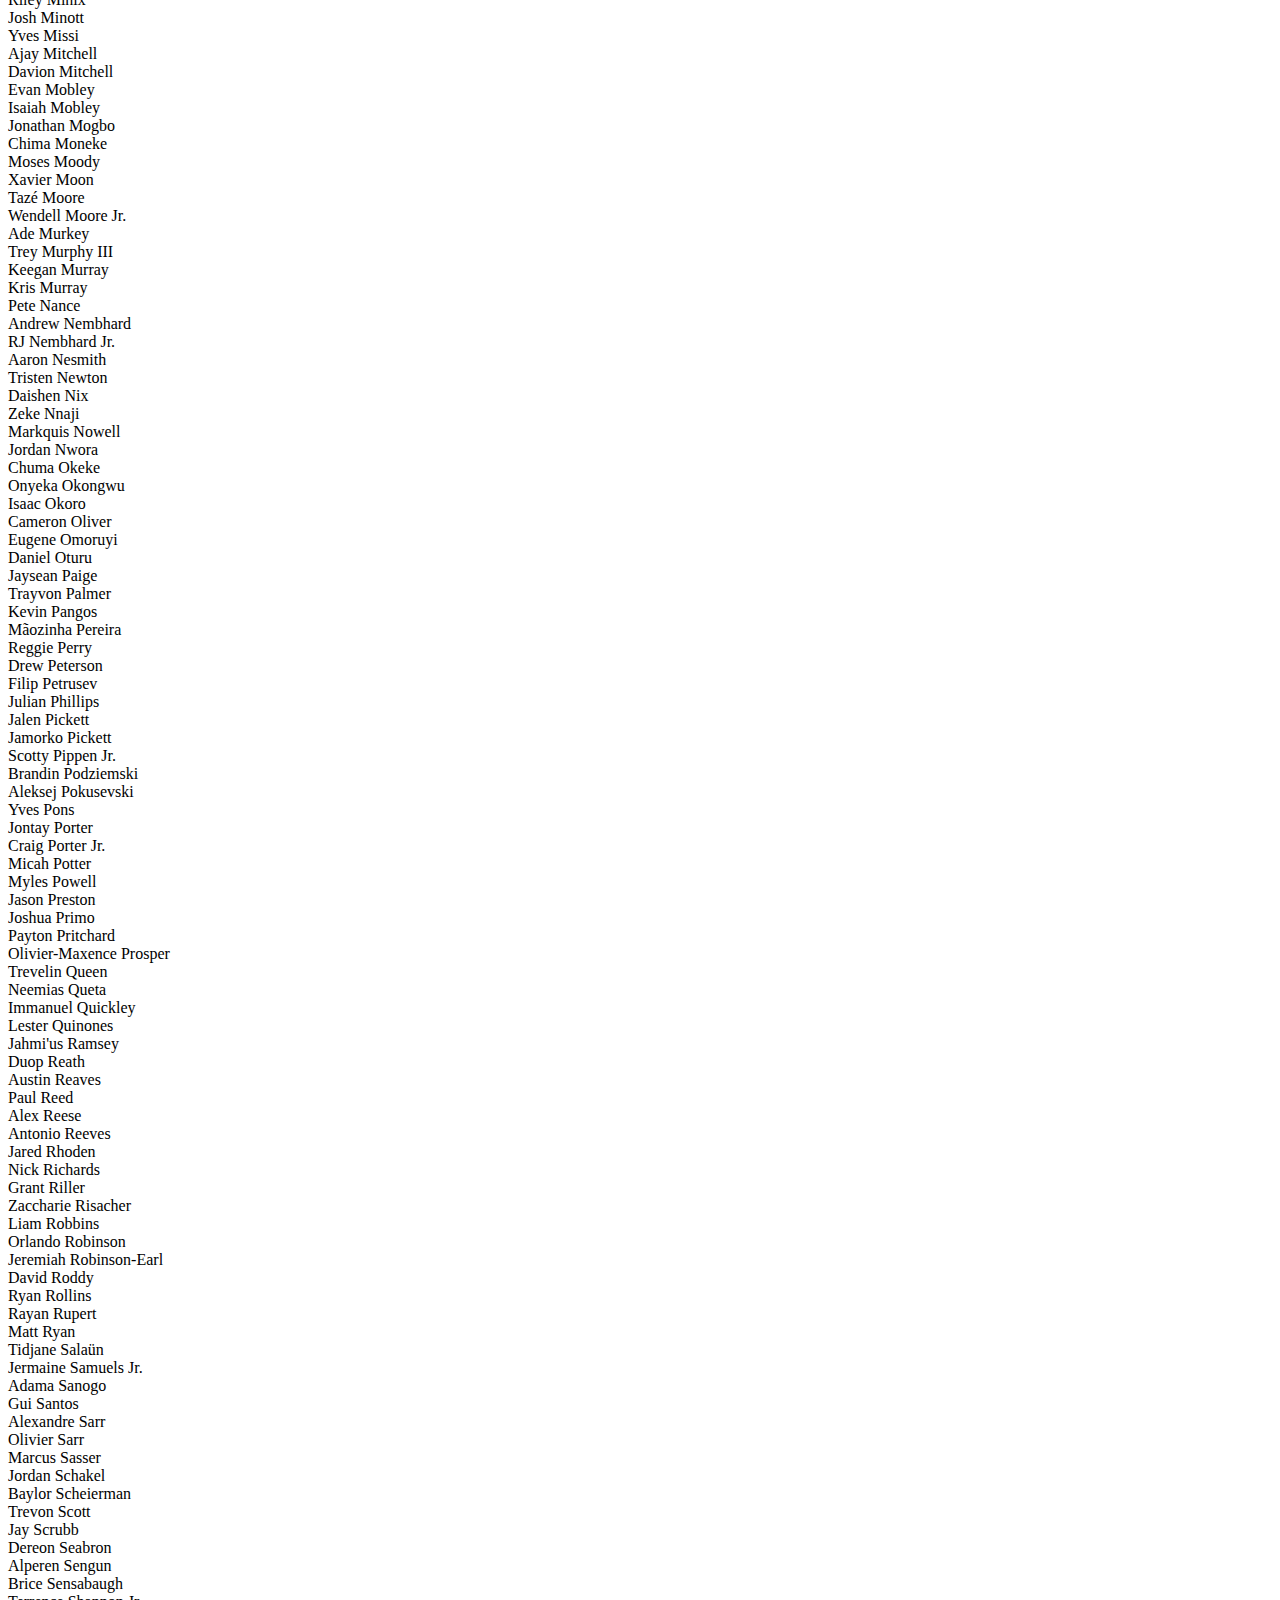
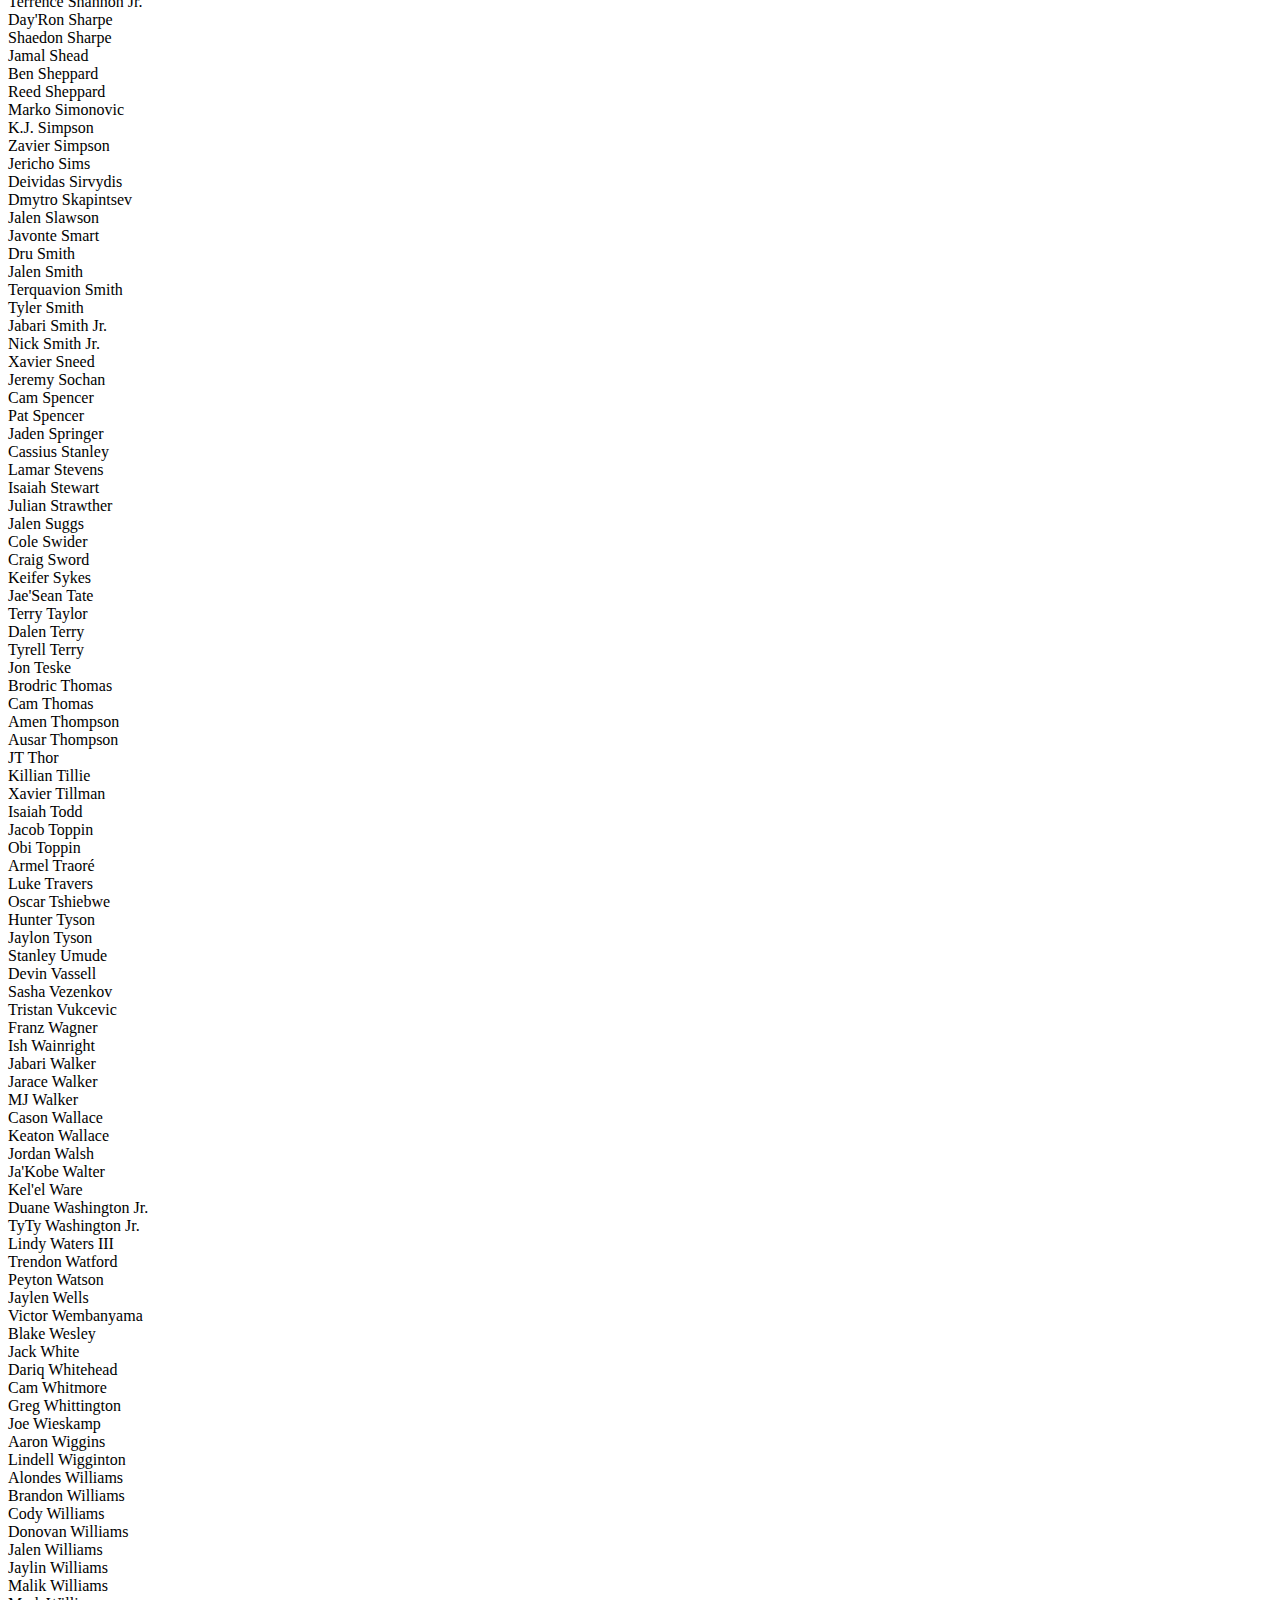
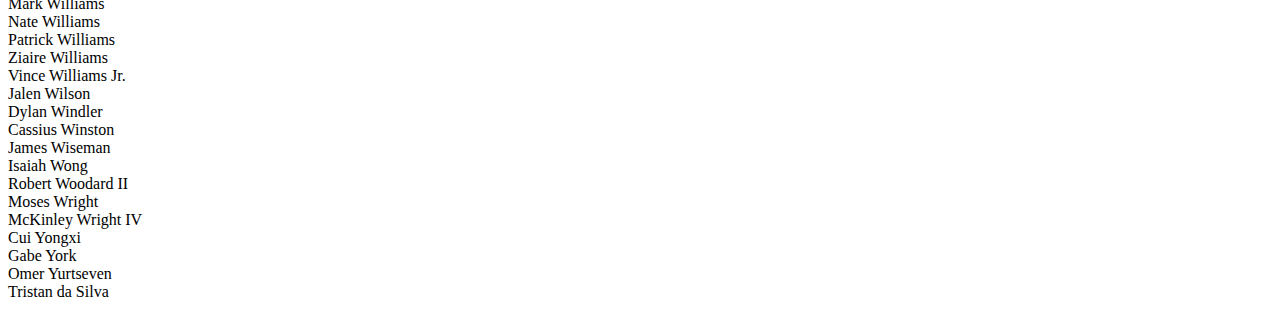
==== commit 2fb11356: "Update index.html" ====
--- a/index.html
+++ b/index.html
@@ -4,7 +4,7 @@
     <meta charset="UTF-8">
     <meta name="viewport" content="width=device-width, initial-scale=1.0">
     <title>NBA rookie success predictor</title>
-    <link rel="stylesheet" href="styles.css">
+    <link rel="stylesheet" href="styles copy.css">
 </head>
 <body>
     <header>
@@ -31,6 +31,7 @@
         <p>
         Now that we have our target measure, we can start aksing questions and providing answers. But we still need to tackle a few things related to our measure choice.
         </p>
+
     </section>
     <section id="Viz_Rookie_age_avg">
         <h2>NBA Rookies age per year</h2>
@@ -46,12 +47,12 @@
             Below is a graph showing the average rookie age each year from 1946 to 2019.
             The beige line shows the average age of rookies that didn't make it >5Y, and the green line the 5Y players.
         </p>
-        <div class='tableauPlaceholder' id='viz1732623974056' style='position: relative'><noscript><a href='#'><img alt='NBA teams draft younger and younger ' src='https:&#47;&#47;public.tableau.com&#47;static&#47;images&#47;NB&#47;NBATeamsdraftyoungerandyounger&#47;Sheet2&#47;1_rss.png' style='border: none' /></a></noscript><object class='tableauViz'  style='display:none;'><param name='host_url' value='https%3A%2F%2Fpublic.tableau.com%2F' /> <param name='embed_code_version' value='3' /> <param name='site_root' value='' /><param name='name' value='NBATeamsdraftyoungerandyounger&#47;Sheet2' /><param name='tabs' value='no' /><param name='toolbar' value='yes' /><param name='static_image' value='https:&#47;&#47;public.tableau.com&#47;static&#47;images&#47;NB&#47;NBATeamsdraftyoungerandyounger&#47;Sheet2&#47;1.png' /> <param name='animate_transition' value='yes' /><param name='display_static_image' value='yes' /><param name='display_spinner' value='yes' /><param name='display_overlay' value='yes' /><param name='display_count' value='yes' /><param name='language' value='fr-FR' /><param name='filter' value='publish=yes' /></object></div>                <script type='text/javascript'>                    var divElement = document.getElementById('viz1732623974056');                    var vizElement = divElement.getElementsByTagName('object')[0];                    vizElement.style.width='100%';vizElement.style.height=(divElement.offsetWidth*0.75)+'px';                    var scriptElement = document.createElement('script');                    scriptElement.src = 'https://public.tableau.com/javascripts/api/viz_v1.js';                    vizElement.parentNode.insertBefore(scriptElement, vizElement);                </script>
-        <p>
+        <div class='tableauPlaceholder' id='viz1733246361328' style='position: relative'><noscript><a href='#'><img alt='Dashboard 2 ' src='https:&#47;&#47;public.tableau.com&#47;static&#47;images&#47;Ro&#47;Rookiescomeyoungerandyounger&#47;Dashboard2&#47;1_rss.png' style='border: none' /></a></noscript><object class='tableauViz'  style='display:none;'><param name='host_url' value='https%3A%2F%2Fpublic.tableau.com%2F' /> <param name='embed_code_version' value='3' /> <param name='site_root' value='' /><param name='name' value='Rookiescomeyoungerandyounger&#47;Dashboard2' /><param name='tabs' value='no' /><param name='toolbar' value='yes' /><param name='static_image' value='https:&#47;&#47;public.tableau.com&#47;static&#47;images&#47;Ro&#47;Rookiescomeyoungerandyounger&#47;Dashboard2&#47;1.png' /> <param name='animate_transition' value='yes' /><param name='display_static_image' value='yes' /><param name='display_spinner' value='yes' /><param name='display_overlay' value='yes' /><param name='display_count' value='yes' /><param name='language' value='fr-FR' /><param name='filter' value='publish=yes' /></object></div>                <script type='text/javascript'>                    var divElement = document.getElementById('viz1733246361328');                    var vizElement = divElement.getElementsByTagName('object')[0];                    if ( divElement.offsetWidth > 800 ) { vizElement.style.width='1457px';vizElement.style.height='527px';} else if ( divElement.offsetWidth > 500 ) { vizElement.style.width='1457px';vizElement.style.height='527px';} else { vizElement.style.width='1457px';vizElement.style.height='527px';}                     var scriptElement = document.createElement('script');                    scriptElement.src = 'https://public.tableau.com/javascripts/api/viz_v1.js';                    vizElement.parentNode.insertBefore(scriptElement, vizElement);                </script>
+        <p><br>    
             What jumps out first and foremost is that the green line is almost always below the beige one, and more and more in recent times.
-            This fuels our previous theory, that scouting and recruitement processes are better than ever, and talent is detected young.
+            This fuels our previous theory, that scouting and recruitement processes are better than ever, and talent is detected young.<br>
 
-            Second important takeway : both lines steadily decline !
+            Second important takeway : both lines steadily decline !<br>
             Again, this means that players are drafted younger and younger. More than 1 full year younger on average for both groups of players in the last 15 years, this is massive !
 
         </p>
@@ -67,22 +68,22 @@
     <section id="Viz_Drafting_Teams">
         <h2>Drafting teams and their impact on players' longevity</h2>
         <p>
-            If you were to be selected in the 2025 NBA draft, which team would you hope drafts you ? Why ?
+            If you were to be selected in the 2025 NBA draft, which team would you hope drafts you ? Why ?<br>
             Maybe you have a favorite team, and the thought of wearing their jersey fills you with joy ?
             Or maybe you'd want to be selected by the best team, hoping to be a part of a championship run ?
-
+            <br><br>
             That's all fun to discuss for you and I, because we will never be in such position, but the debate is very much happenning right now in every NBA prospect's mind, because their career and ultimately their life is on the line.
             What is the correct answer ? Is there an answer at all ? Is there a way to find the best team to get drafted by ?
 
             We'll try and provide one :
             
         </p>
-        <div id='viz1733072331453' ><noscript><a href='#'><img alt='Dashboard 1 ' src='https:&#47;&#47;public.tableau.com&#47;static&#47;images&#47;Ro&#47;Rookiesageandloyalty&#47;Dashboard1&#47;1_rss.png' style='border: none' /></a></noscript><object class='tableauViz'  style='display:none;'><param name='host_url' value='https%3A%2F%2Fpublic.tableau.com%2F' /> <param name='embed_code_version' value='3' /> <param name='site_root' value='' /><param name='name' value='Rookiesageandloyalty&#47;Dashboard1' /><param name='tabs' value='no' /><param name='toolbar' value='yes' /><param name='static_image' value='https:&#47;&#47;public.tableau.com&#47;static&#47;images&#47;Ro&#47;Rookiesageandloyalty&#47;Dashboard1&#47;1.png' /> <param name='animate_transition' value='yes' /><param name='display_static_image' value='yes' /><param name='display_spinner' value='yes' /><param name='display_overlay' value='yes' /><param name='display_count' value='yes' /><param name='language' value='fr-FR' /><param name='filter' value='publish=yes' /></object></div>                <script type='text/javascript'>                    var divElement = document.getElementById('viz1733072331453');                    var vizElement = divElement.getElementsByTagName('object')[0];                    if ( divElement.offsetWidth > 800 ) { vizElement.style.width='1400px';vizElement.style.height='827px';} else if ( divElement.offsetWidth > 500 ) { vizElement.style.width='1400px';vizElement.style.height='827px';} else { vizElement.style.width='100%';vizElement.style.height='777px';}                     var scriptElement = document.createElement('script');                    scriptElement.src = 'https://public.tableau.com/javascripts/api/viz_v1.js';                    vizElement.parentNode.insertBefore(scriptElement, vizElement);                </script>        
-        <p>    
-            What do we see here ? 
+        <div class='tableauPlaceholder' id='viz1733247764003' style='position: relative'><noscript><a href='#'><img alt='Dashboard 1 ' src='https:&#47;&#47;public.tableau.com&#47;static&#47;images&#47;Ro&#47;Rookiescomeyoungerandyounger&#47;Dashboard1&#47;1_rss.png' style='border: none' /></a></noscript><object class='tableauViz'  style='display:none;'><param name='host_url' value='https%3A%2F%2Fpublic.tableau.com%2F' /> <param name='embed_code_version' value='3' /> <param name='site_root' value='' /><param name='name' value='Rookiescomeyoungerandyounger&#47;Dashboard1' /><param name='tabs' value='no' /><param name='toolbar' value='yes' /><param name='static_image' value='https:&#47;&#47;public.tableau.com&#47;static&#47;images&#47;Ro&#47;Rookiescomeyoungerandyounger&#47;Dashboard1&#47;1.png' /> <param name='animate_transition' value='yes' /><param name='display_static_image' value='yes' /><param name='display_spinner' value='yes' /><param name='display_overlay' value='yes' /><param name='display_count' value='yes' /><param name='language' value='fr-FR' /><param name='filter' value='publish=yes' /></object></div>                <script type='text/javascript'>                    var divElement = document.getElementById('viz1733247764003');                    var vizElement = divElement.getElementsByTagName('object')[0];                    if ( divElement.offsetWidth > 800 ) { vizElement.style.width='1200px';vizElement.style.height='627px';} else if ( divElement.offsetWidth > 500 ) { vizElement.style.width='1200px';vizElement.style.height='627px';} else { vizElement.style.width='100%';vizElement.style.height='727px';}                     var scriptElement = document.createElement('script');                    scriptElement.src = 'https://public.tableau.com/javascripts/api/viz_v1.js';                    vizElement.parentNode.insertBefore(scriptElement, vizElement);                </script>
+        <p> <br>
+            What do we see here ? <br>
             We see all 30 teams ranked on 2 axes. The farther to the right a team is, the best it is at identifying talent (% of rookies that made it 5Y).
             And the higher it is, the more loyal the players it selects (% of years said rookies played in this franchise).
-            
+            <br>
             So the best drafting team is Philadelphia, and the team that drafted the most loyal players is Boston. The great idea we infer from the global trend is that the farther to the right a team is, the lower it goes in the Y-Axis !
             Suggesting that the better players a team drafts, the less likely it is for it to keep them around a long time.
             
@@ -100,11 +101,9 @@
             What we'll do is train a model on all rookies numbers from 1946 to 2019, so it can deduce what successful players did or didn't do in their rookie year, and generalize it to our 2020+ draft classes, to predict whether or not they will make it >5Y.
             Here we go.
         </p>
-    
         <p>
-            We use rookies' per game base stats from nba_api. This, for example, is LeBron James' rookie statline.
-        <img src="LeBron James.PNG" width="350px" height=auto>
-            
+            <img width="40%" src="Correlation Matrix.png">
+
         </p>
         <p>
             The trained model will be available on the repository as well as all the data and scripts used for this work but for now we want to appreciate what we got and play with it !
@@ -112,7 +111,7 @@
             We want to test it on new data, we want to know whether or not the 2023 draft class is as great as it was advertised ! 
             Does our model predict Wemby to make it 5Y ? Who is the one player that, despite beeing selected deep in the 1st round, has a chance of making it ? Who's the lottery bust ?
 
-
+            Here is a list of the 2020 to 2023 rookies. Have fun experimenting with the model's output and compare to your prediction or the career path of the player is already on.
         </p>
         <h1>Select a Rookie and check the prediction</h1>
         <input type="text" id="searchBox" placeholder="Search for a rookie ..." oninput="filterList()">
@@ -121,6 +120,7 @@
 
 
 
+
     <script src="script.js"></script>
 </body>
 </html>
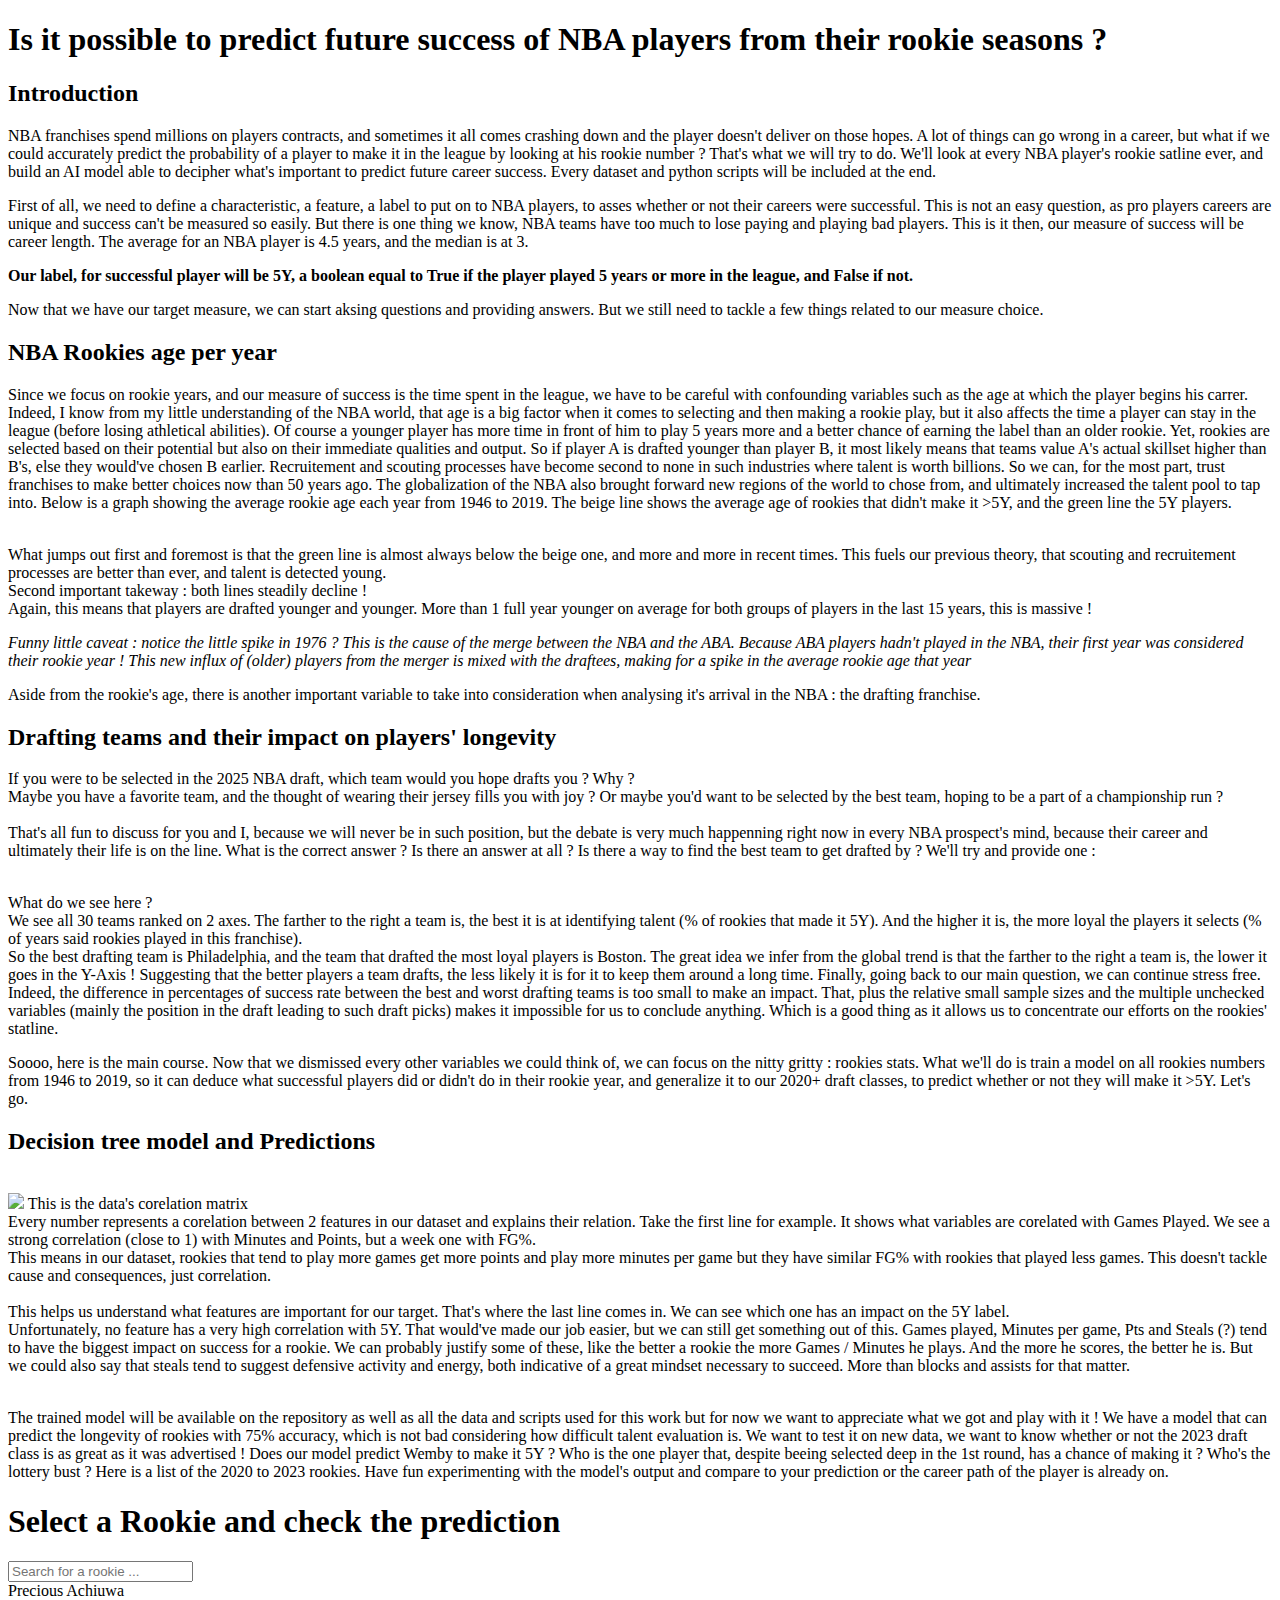
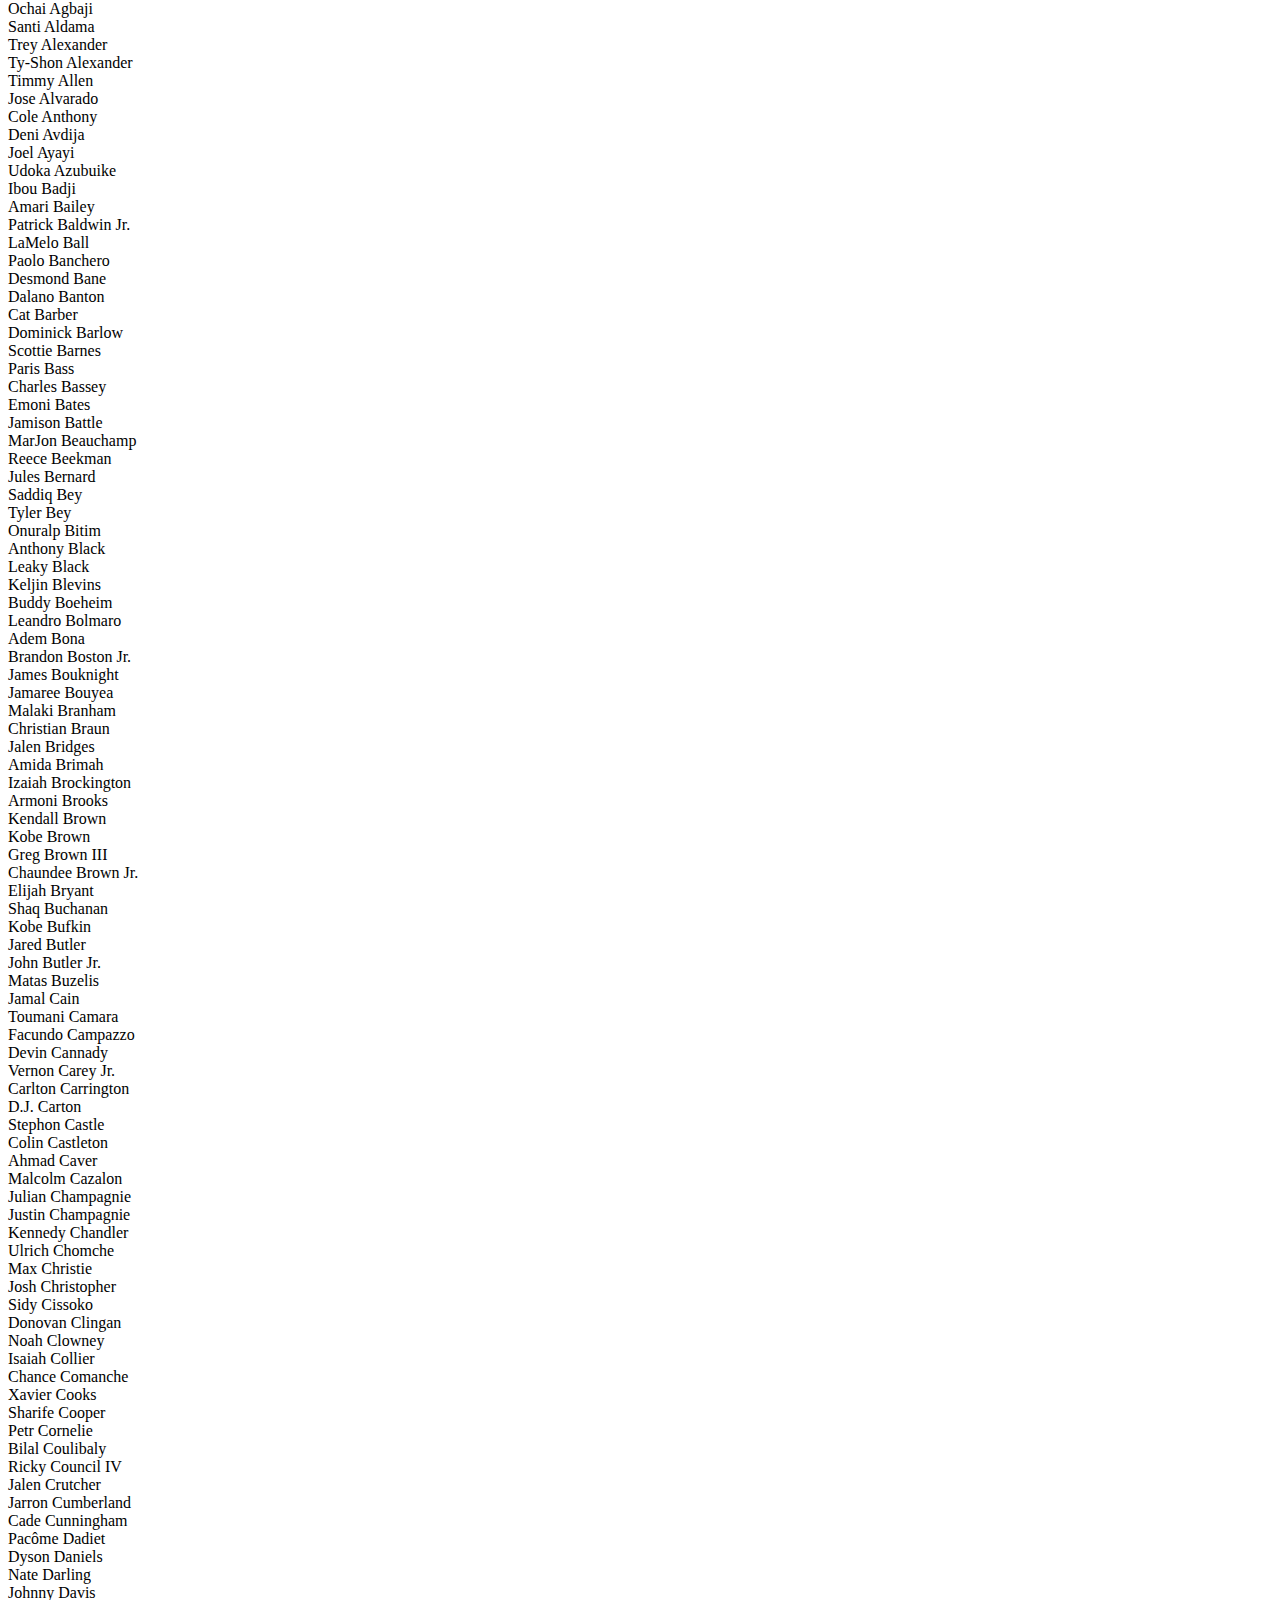
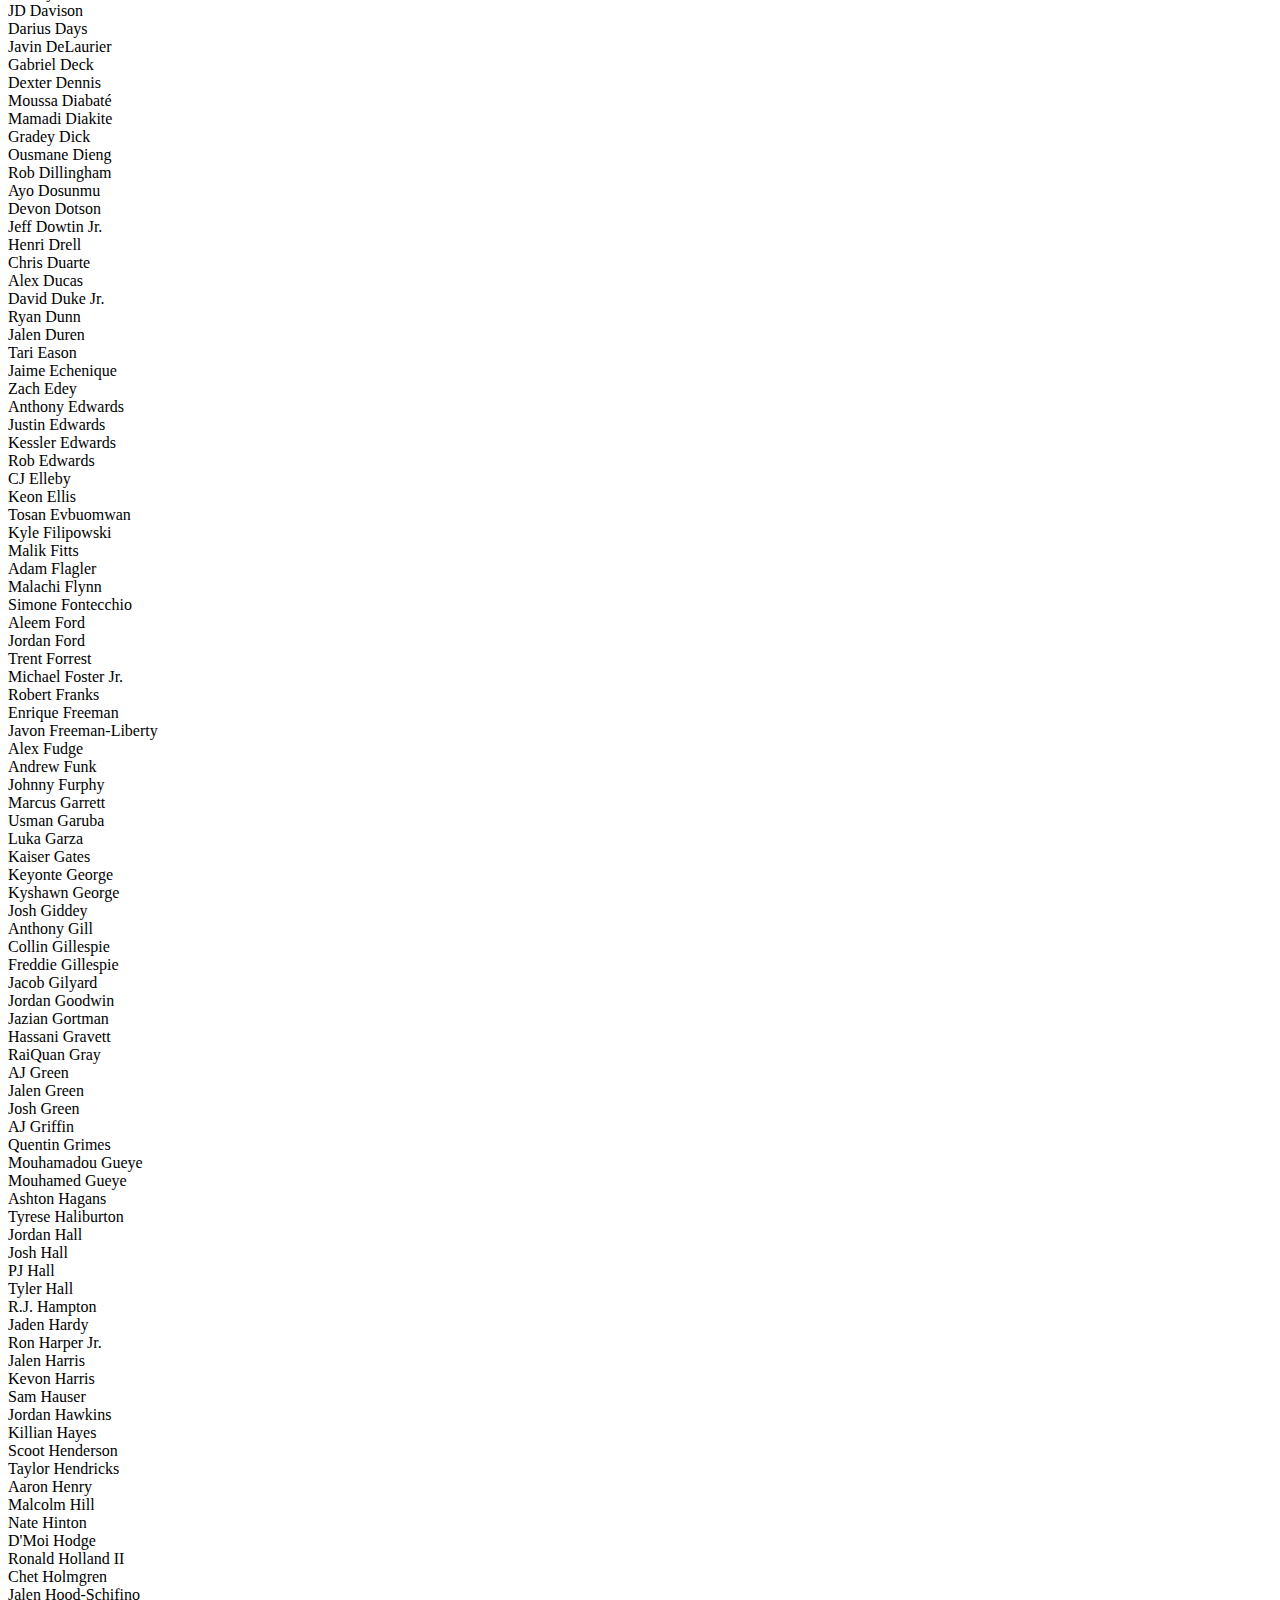
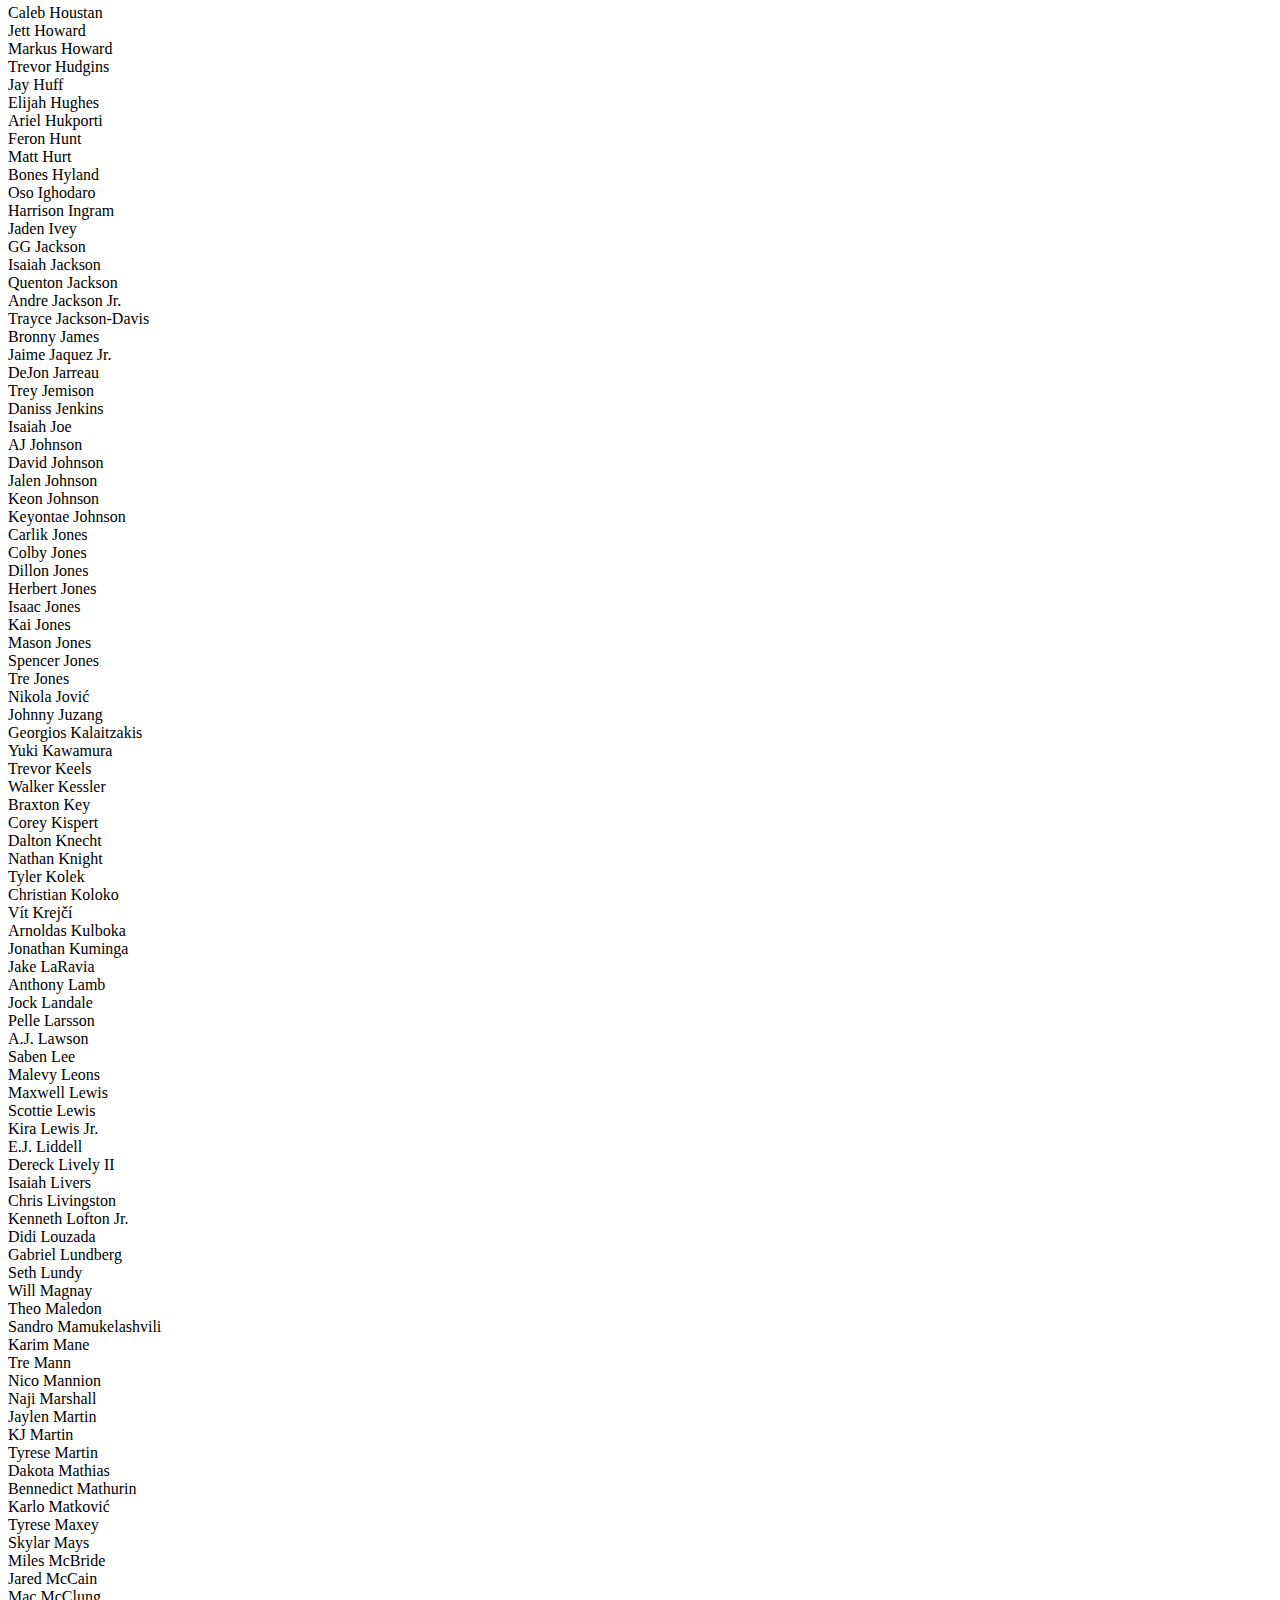
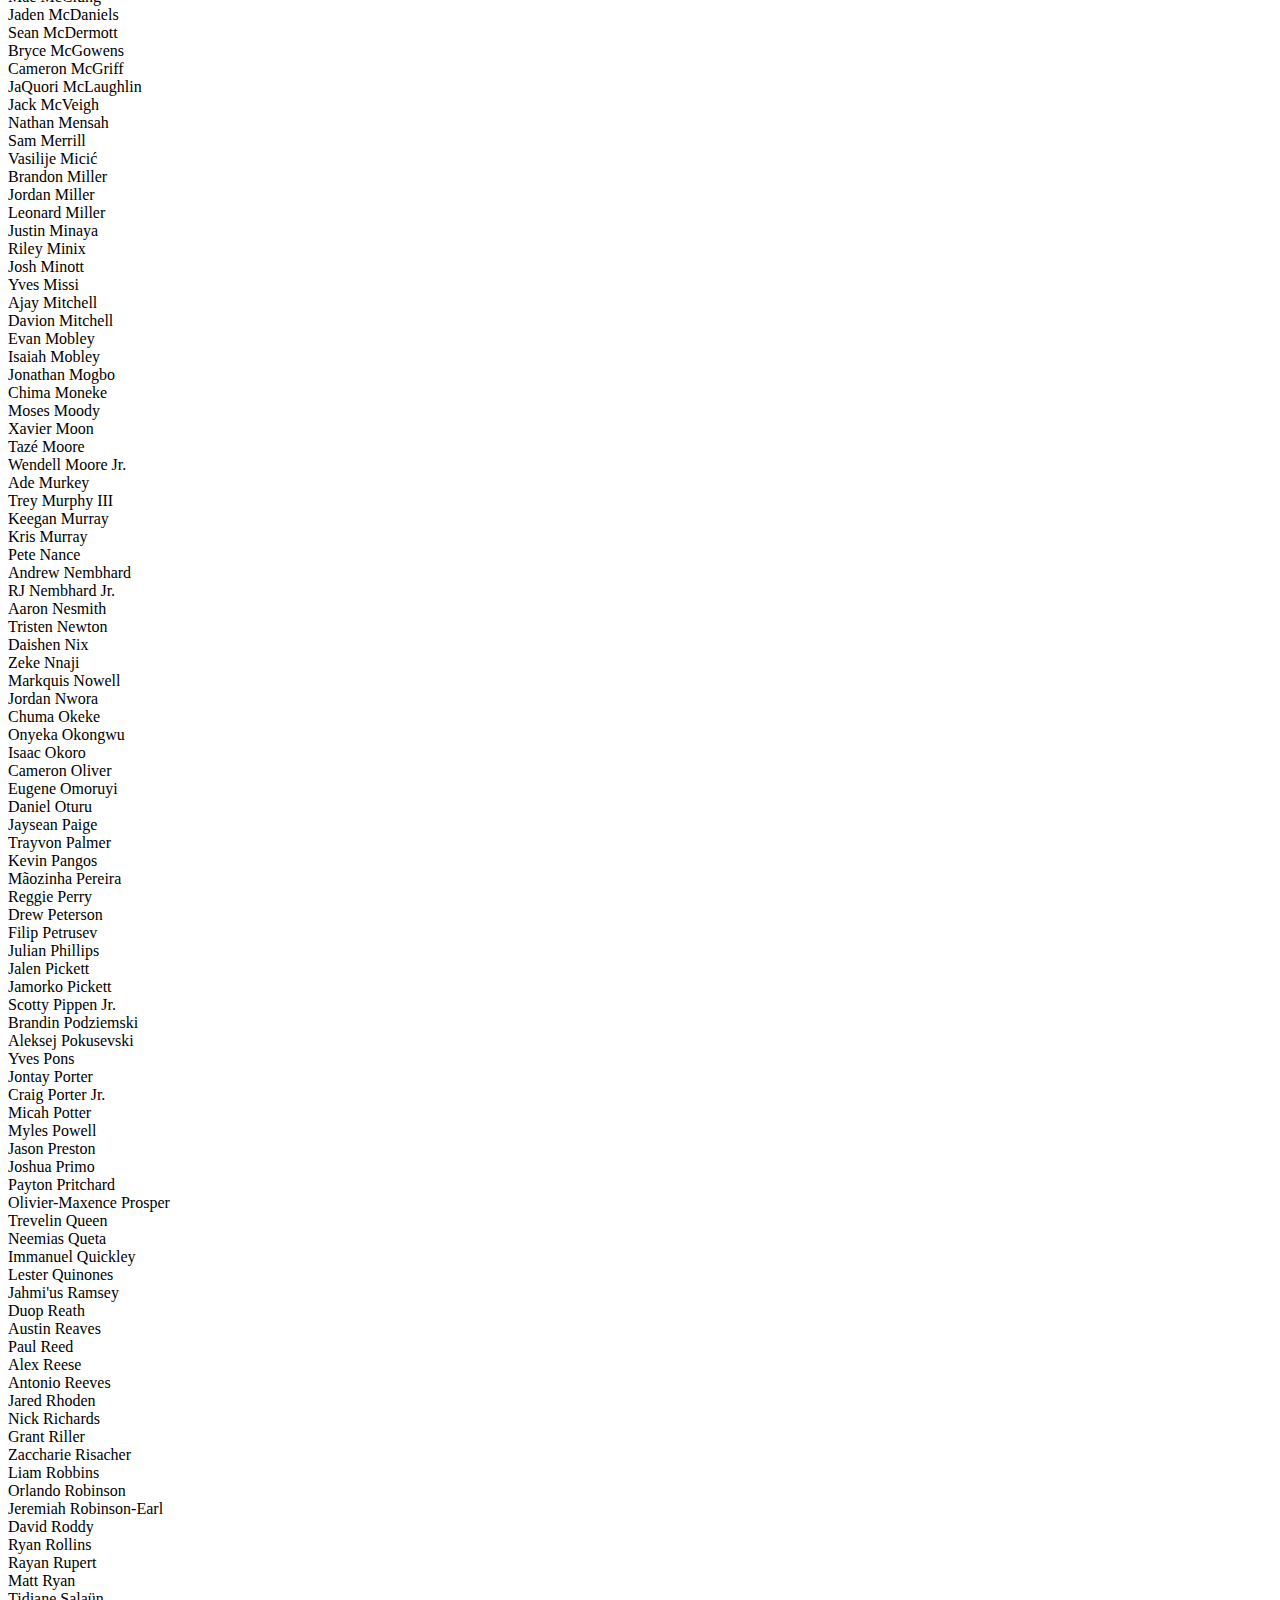
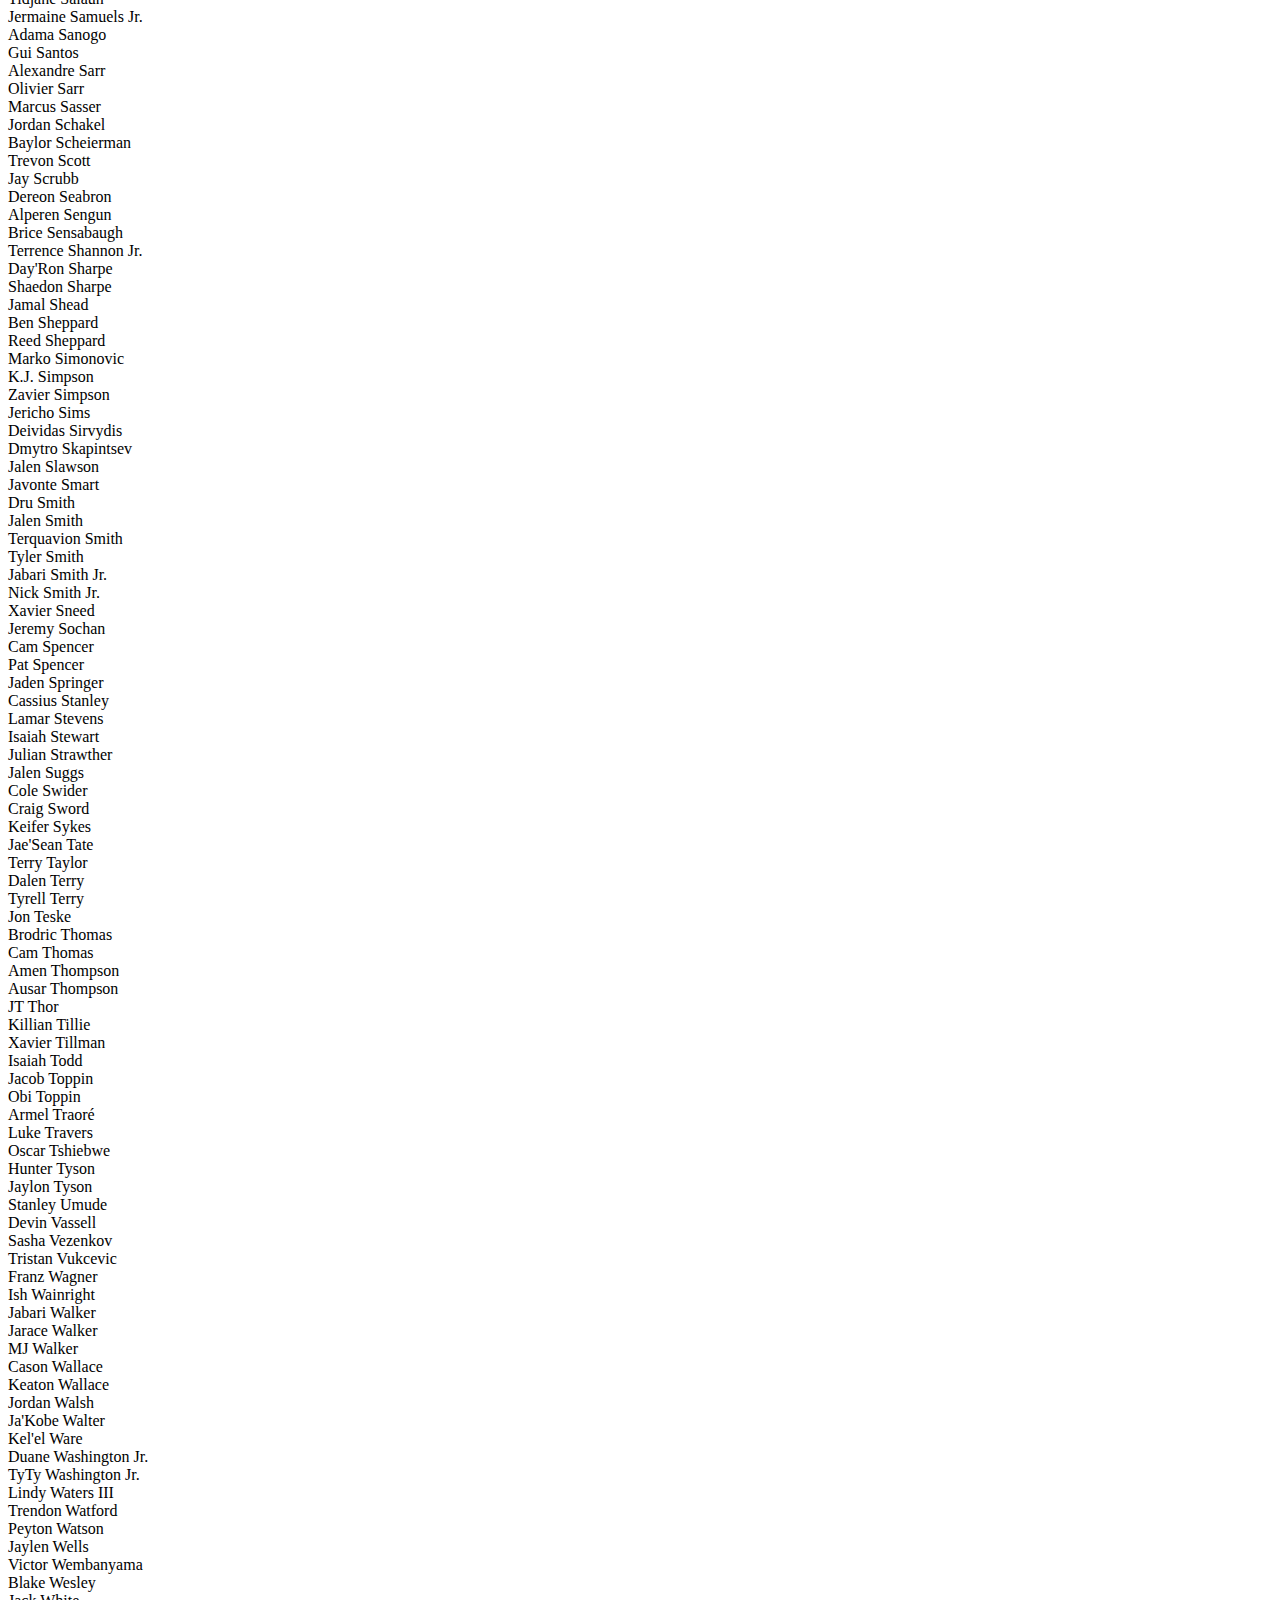
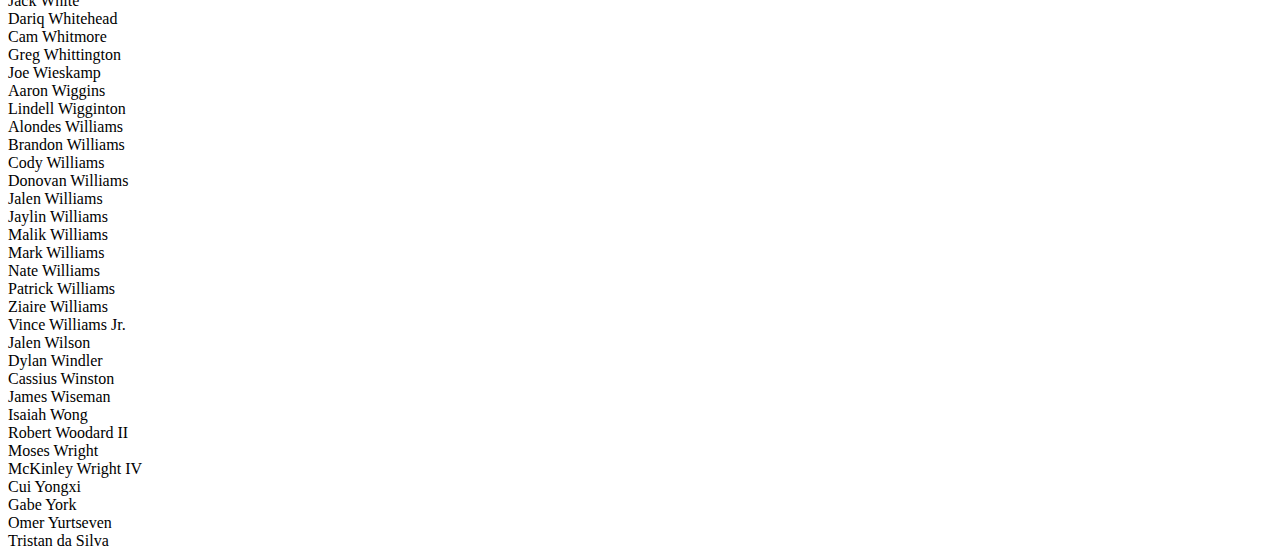
==== commit 60b55f1c: "Update index.html" ====
--- a/index.html
+++ b/index.html
@@ -36,7 +36,7 @@
     <section id="Viz_Rookie_age_avg">
         <h2>NBA Rookies age per year</h2>
         <p>
-            Since we focus on rookie years, and our measure of success is the time spent in the league, we have to be careful with confounding variables such as the age at which the player begins it's carrer. 
+            Since we focus on rookie years, and our measure of success is the time spent in the league, we have to be careful with confounding variables such as the age at which the player begins his carrer. 
             Indeed, I know from my little understanding of the NBA world, that age is a big factor when it comes to selecting and then making a rookie play, but it also affects the time a player can stay in the league (before losing athletical abilities). 
             Of course a younger player has more time in front of him to play 5 years more and a better chance of earning the label than an older rookie.
             Yet, rookies are selected based on their potential but also on their immediate qualities and output. So if player A is drafted younger than player B, it most likely means that teams value A's actual skillset higher than B's, else they would've chosen B earlier.
@@ -78,7 +78,7 @@
             We'll try and provide one :
             
         </p>
-        <div class='tableauPlaceholder' id='viz1733247764003' style='position: relative'><noscript><a href='#'><img alt='Dashboard 1 ' src='https:&#47;&#47;public.tableau.com&#47;static&#47;images&#47;Ro&#47;Rookiescomeyoungerandyounger&#47;Dashboard1&#47;1_rss.png' style='border: none' /></a></noscript><object class='tableauViz'  style='display:none;'><param name='host_url' value='https%3A%2F%2Fpublic.tableau.com%2F' /> <param name='embed_code_version' value='3' /> <param name='site_root' value='' /><param name='name' value='Rookiescomeyoungerandyounger&#47;Dashboard1' /><param name='tabs' value='no' /><param name='toolbar' value='yes' /><param name='static_image' value='https:&#47;&#47;public.tableau.com&#47;static&#47;images&#47;Ro&#47;Rookiescomeyoungerandyounger&#47;Dashboard1&#47;1.png' /> <param name='animate_transition' value='yes' /><param name='display_static_image' value='yes' /><param name='display_spinner' value='yes' /><param name='display_overlay' value='yes' /><param name='display_count' value='yes' /><param name='language' value='fr-FR' /><param name='filter' value='publish=yes' /></object></div>                <script type='text/javascript'>                    var divElement = document.getElementById('viz1733247764003');                    var vizElement = divElement.getElementsByTagName('object')[0];                    if ( divElement.offsetWidth > 800 ) { vizElement.style.width='1200px';vizElement.style.height='627px';} else if ( divElement.offsetWidth > 500 ) { vizElement.style.width='1200px';vizElement.style.height='627px';} else { vizElement.style.width='100%';vizElement.style.height='727px';}                     var scriptElement = document.createElement('script');                    scriptElement.src = 'https://public.tableau.com/javascripts/api/viz_v1.js';                    vizElement.parentNode.insertBefore(scriptElement, vizElement);                </script>
+        <div class='text-image-container' id='viz1733247764003' style='position: relative'><noscript><a href='#'><img alt='Dashboard 1 ' src='https:&#47;&#47;public.tableau.com&#47;static&#47;images&#47;Ro&#47;Rookiescomeyoungerandyounger&#47;Dashboard1&#47;1_rss.png' style='border: none' /></a></noscript><object class='tableauViz'  style='display:none;'><param name='host_url' value='https%3A%2F%2Fpublic.tableau.com%2F' /> <param name='embed_code_version' value='3' /> <param name='site_root' value='' /><param name='name' value='Rookiescomeyoungerandyounger&#47;Dashboard1' /><param name='tabs' value='no' /><param name='toolbar' value='yes' /><param name='static_image' value='https:&#47;&#47;public.tableau.com&#47;static&#47;images&#47;Ro&#47;Rookiescomeyoungerandyounger&#47;Dashboard1&#47;1.png' /> <param name='animate_transition' value='yes' /><param name='display_static_image' value='yes' /><param name='display_spinner' value='yes' /><param name='display_overlay' value='yes' /><param name='display_count' value='yes' /><param name='language' value='fr-FR' /><param name='filter' value='publish=yes' /></object> </div>                <script type='text/javascript'>                    var divElement = document.getElementById('viz1733247764003');                    var vizElement = divElement.getElementsByTagName('object')[0];                    if ( divElement.offsetWidth > 800 ) { vizElement.style.width='1200px';vizElement.style.height='627px';} else if ( divElement.offsetWidth > 500 ) { vizElement.style.width='1200px';vizElement.style.height='627px';} else { vizElement.style.width='100%';vizElement.style.height='727px';}                     var scriptElement = document.createElement('script');                    scriptElement.src = 'https://public.tableau.com/javascripts/api/viz_v1.js';                    vizElement.parentNode.insertBefore(scriptElement, vizElement);                </script>
         <p> <br>
             What do we see here ? <br>
             We see all 30 teams ranked on 2 axes. The farther to the right a team is, the best it is at identifying talent (% of rookies that made it 5Y).
@@ -99,13 +99,31 @@
             Now that we dismissed every other variables we could think of, we can focus on the nitty gritty : rookies stats.
 
             What we'll do is train a model on all rookies numbers from 1946 to 2019, so it can deduce what successful players did or didn't do in their rookie year, and generalize it to our 2020+ draft classes, to predict whether or not they will make it >5Y.
-            Here we go.
+            Let's go.
         </p>
-        <p>
+        <h2>Decision tree model and Predictions</h2>
+        <div class="text-image-container"><br>
             <img width="40%" src="Correlation Matrix.png">
 
-        </p>
-        <p>
+            <span class="text" > 
+            This is the data's corelation matrix <br>
+            Every number represents a corelation between 2 features in our dataset and explains their relation. Take the first line for example. 
+            It shows what variables are corelated with Games Played. We see a strong correlation (close to 1) with Minutes and Points, but a week one with FG%.
+            <br>This means in our dataset, rookies that tend to play more games get more points and play more minutes per game but they have similar FG% with rookies that played less games. 
+            This doesn't tackle cause and consequences, just correlation.
+
+            <br><br>This helps us understand what features are important for our target. That's where the last line comes in. We can see which one has an impact on the 5Y label.
+            <br>Unfortunately, no feature has a very high correlation with 5Y. That would've made our job easier, but we can still get something out of this.
+                Games played, Minutes per game, Pts and Steals (?) tend to have the biggest impact on success for a rookie. We can probably justify some of these, like the better a rookie the more Games / Minutes he plays.
+                And the more he scores, the better he is. But we could also say that steals tend to suggest defensive activity and energy, both indicative of a great mindset necessary to succeed. 
+                More than blocks and assists for that matter.
+            </span>
+
+
+            <br>
+        </div>
+        <p><br>
+            
             The trained model will be available on the repository as well as all the data and scripts used for this work but for now we want to appreciate what we got and play with it !
             We have a model that can predict the longevity of rookies with 75% accuracy, which is not bad considering how difficult talent evaluation is.
             We want to test it on new data, we want to know whether or not the 2023 draft class is as great as it was advertised ! 
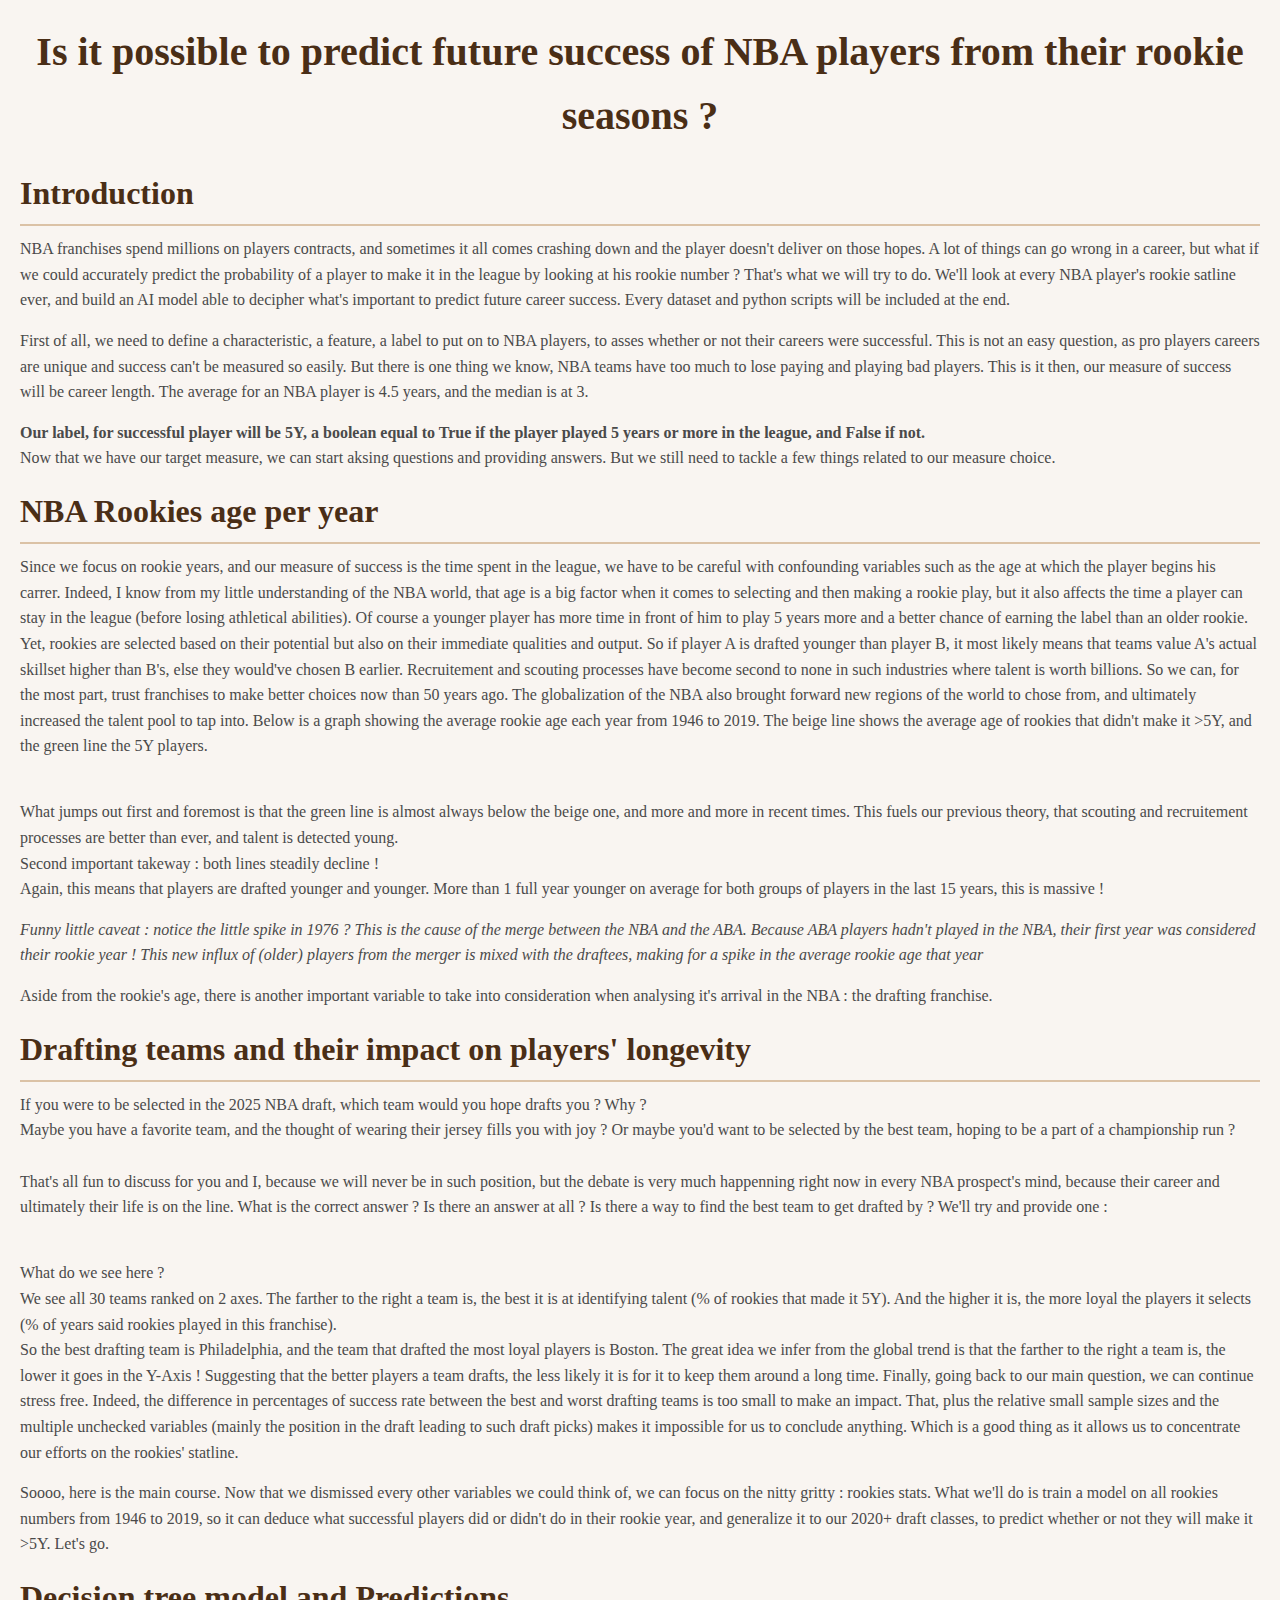
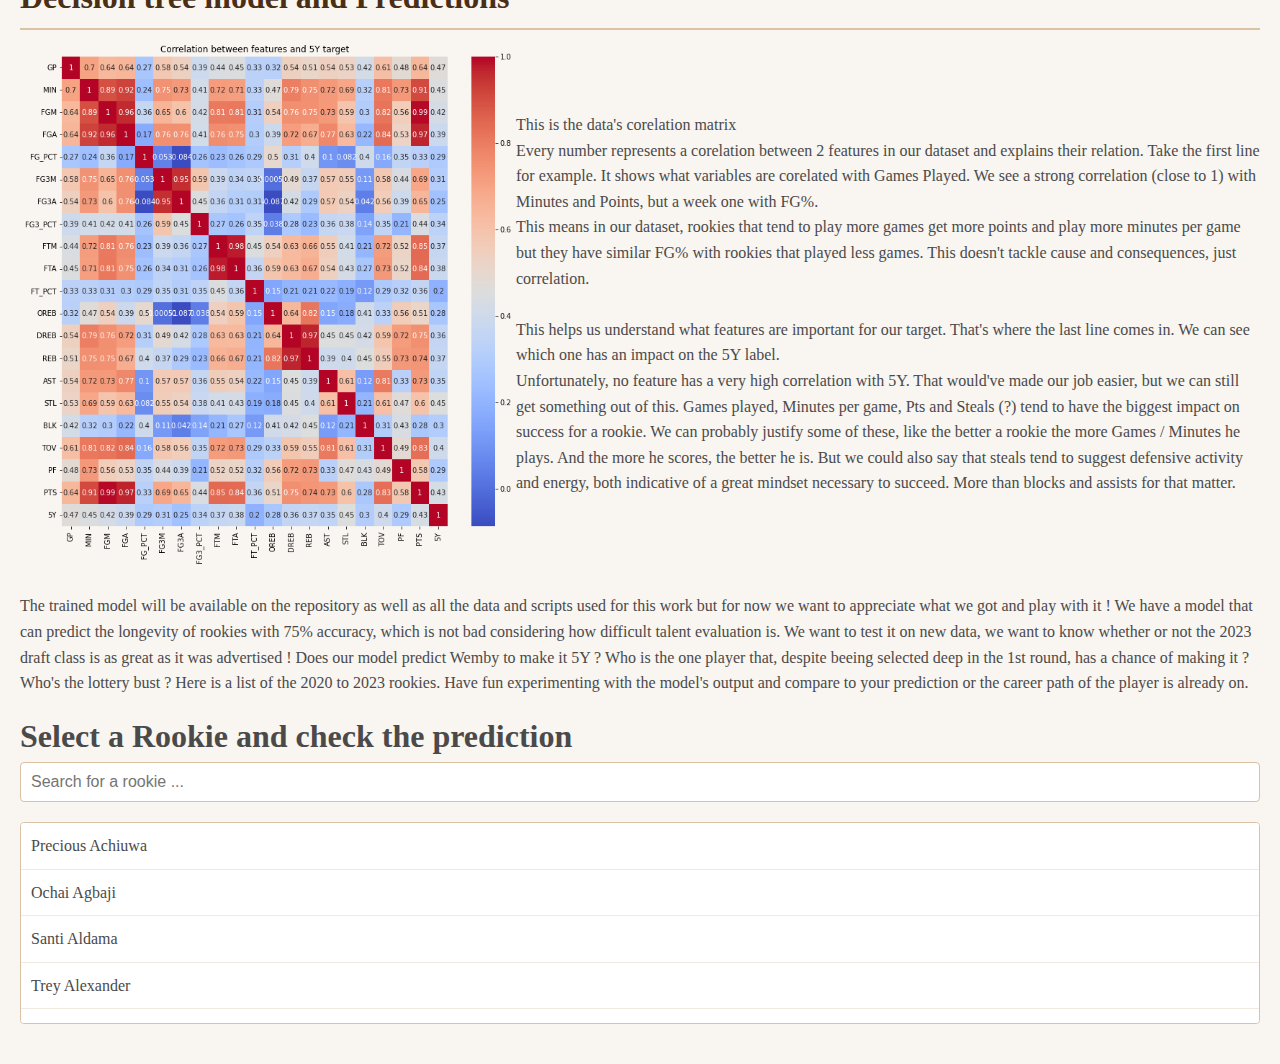
==== commit b832b3c7: "Update index.html" ====
--- a/index.html
+++ b/index.html
@@ -4,7 +4,7 @@
     <meta charset="UTF-8">
     <meta name="viewport" content="width=device-width, initial-scale=1.0">
     <title>NBA rookie success predictor</title>
-    <link rel="stylesheet" href="styles copy.css">
+    <link rel="stylesheet" href="styles.css">
 </head>
 <body>
     <header>
--- a/styles.css
+++ b/styles.css
@@ -0,0 +1,153 @@
+/* General Reset */
+body, h1, h2, h3, p, ul, li, a, input {
+    margin: 0;
+    padding: 0;
+    box-sizing: border-box;
+}
+
+/* Body and Background */
+body {
+    font-family: 'Georgia', serif; /* Classic serif font for a blog style */
+    background-color: #f9f5f1; /* Pale beige background */
+    color: #4a4a4a; /* Soft dark gray for text */
+    line-height: 1.6;
+    padding: 20px;
+}
+
+/* Main Container */
+.container {
+    max-width: 800px;
+    margin: 0 auto;
+    background-color: #ffffff; /* White content area for contrast */
+    box-shadow: 0 4px 8px rgba(0, 0, 0, 0.1); /* Subtle shadow for depth */
+    padding: 20px;
+    border-radius: 8px;
+}
+
+/* Header Styling */
+header {
+    margin-bottom: 20px;
+    text-align: center;
+}
+header h1 {
+    font-size: 2.5rem;
+    color: #4a2e16; /* Dark brown for headers */
+}
+header p {
+    font-size: 1.2rem;
+    color: #6b5b4b; /* Medium brown for subtitle text */
+}
+
+/* Blog Content */
+h2 {
+    font-size: 2rem;
+    margin-bottom: 10px;
+    color: #4a2e16;
+    border-bottom: 2px solid #dbc2a6; /* Beige underline */
+    padding-bottom: 5px;
+}
+
+p {
+    margin-bottom: 15px;
+}
+
+ul {
+    margin: 15px 0;
+    padding-left: 20px;
+}
+
+li {
+    margin-bottom: 10px;
+}
+
+/* Links */
+a {
+    color: #4a2e16;
+    text-decoration: none;
+    border-bottom: 1px solid #4a2e16;
+}
+a:hover {
+    color: #6b5b4b;
+    border-bottom: 1px solid #6b5b4b;
+}
+
+/* Search Box */
+#searchBox {
+    width: 100%;
+    padding: 10px;
+    font-size: 1rem;
+    margin-bottom: 10px;
+    border: 1px solid #dbc2a6; /* Beige border */
+    border-radius: 4px;
+}
+
+#searchBox:focus {
+    border-color: #4a2e16; /* Highlighted focus border */
+    outline: none;
+}
+
+/* Name List */
+#nameList {
+    max-height: 200px;
+    overflow-y: auto;
+    border: 1px solid #dbc2a6;
+    background-color: #fff;
+    border-radius: 4px;
+    margin-top: 10px;
+}
+
+.name-item {
+    padding: 10px;
+    font-size: 1rem;
+    border-bottom: 1px solid #f2e9e1;
+    cursor: pointer;
+}
+
+.name-item:last-child {
+    border-bottom: none;
+}
+
+.name-item:hover {
+    background-color: #f2e9e1; /* Light beige hover effect */
+}
+
+/* Result Section */
+#result {
+    font-size: 1.2rem;
+    color: #4a4a4a;
+    margin-top: 20px;
+    text-align: center;
+}
+
+/* Footer */
+footer {
+    text-align: center;
+    margin-top: 20px;
+    font-size: 0.9rem;
+    color: #6b5b4b;
+}
+footer a {
+    color: #4a2e16;
+    text-decoration: underline;
+}
+footer a:hover {
+    color: #6b5b4b;
+}
+.tableauPlaceholder {
+    margin: 0; /* Remove external margins */
+    padding: 0; /* Remove internal padding */
+    overflow: hidden; /* Prevent extra content overflow */
+    width: 100%; /* Ensure it scales responsively */
+}
+
+.tableauViz {
+    display: block; /* Remove any inline gaps */
+    margin: 0 auto; /* Center the visualization if needed */
+    width: 100%; /* Ensure the viz fits the container */
+    height: auto; /* Maintain the aspect ratio */
+    border: none; /* Remove any default borders */
+}
+.text-image-container {
+    display: flex; /* Align items in a row */
+    align-items: center; /* Align items vertically */
+}
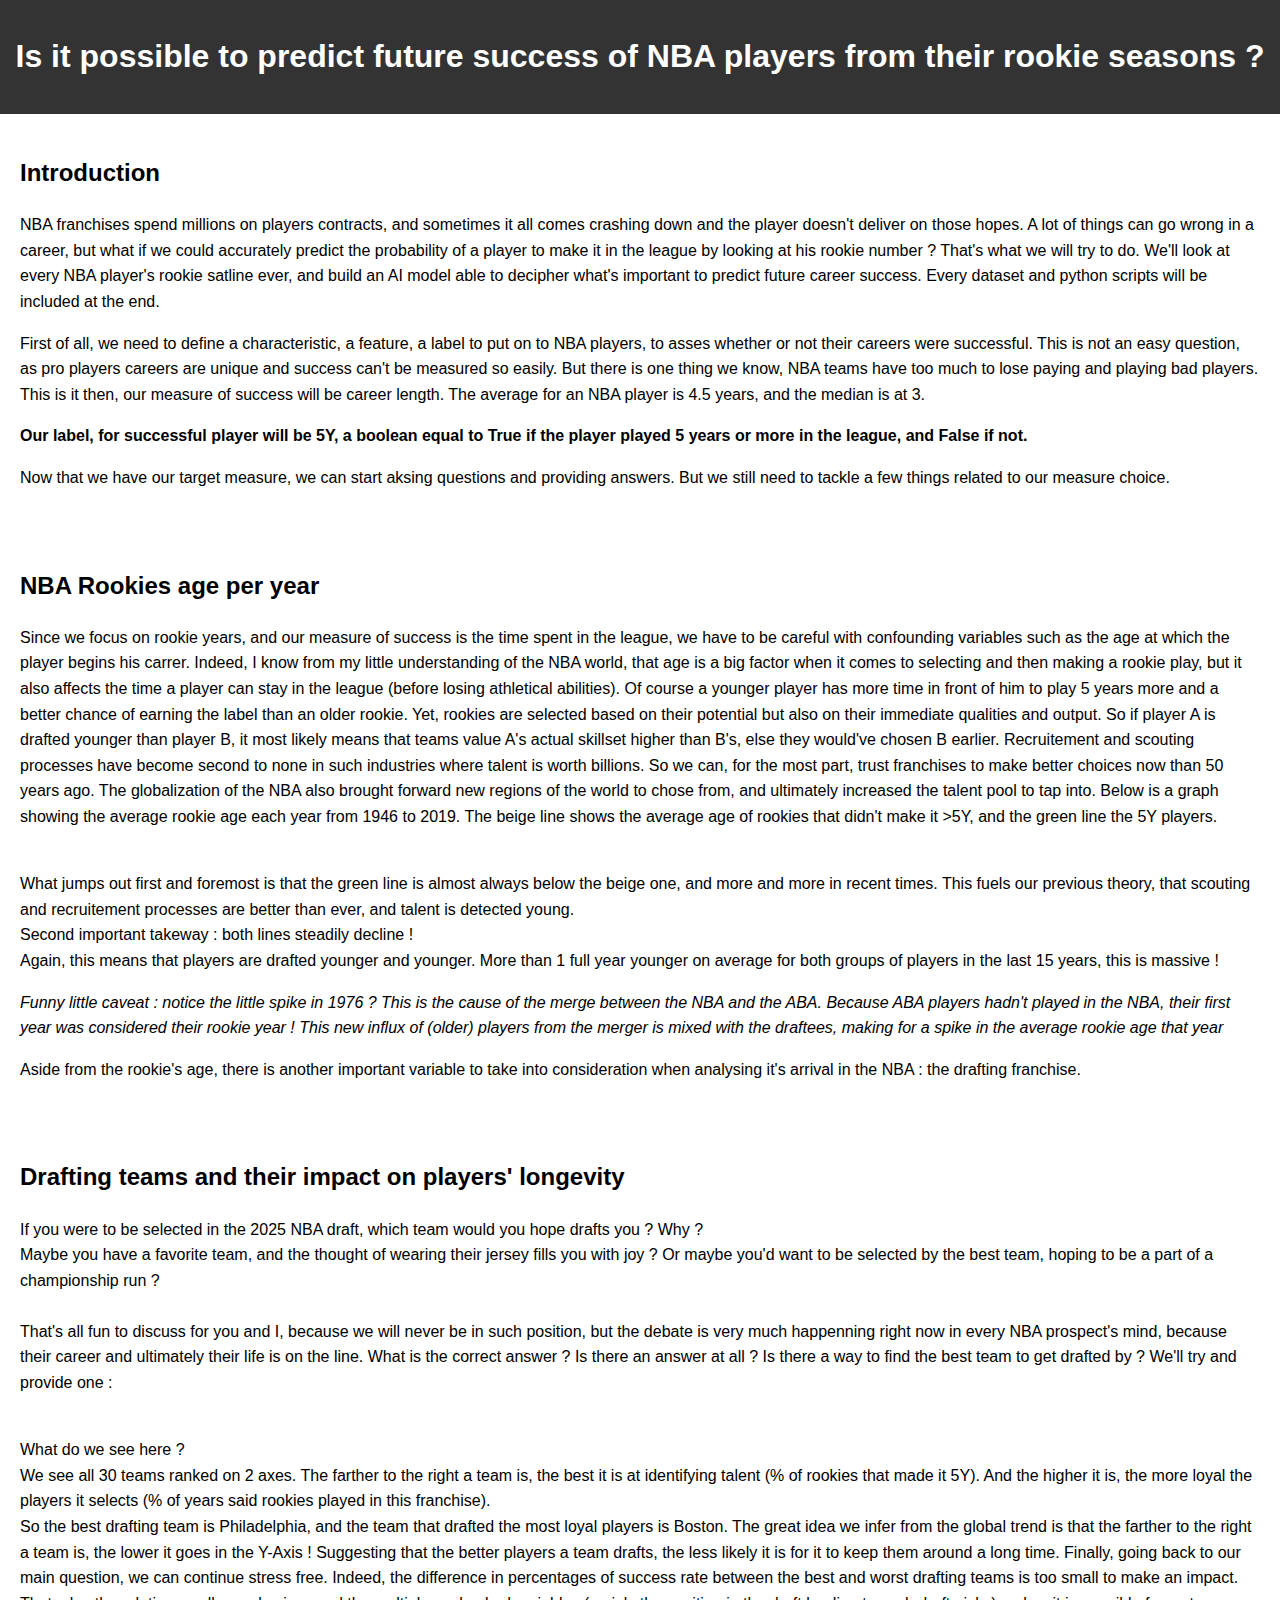
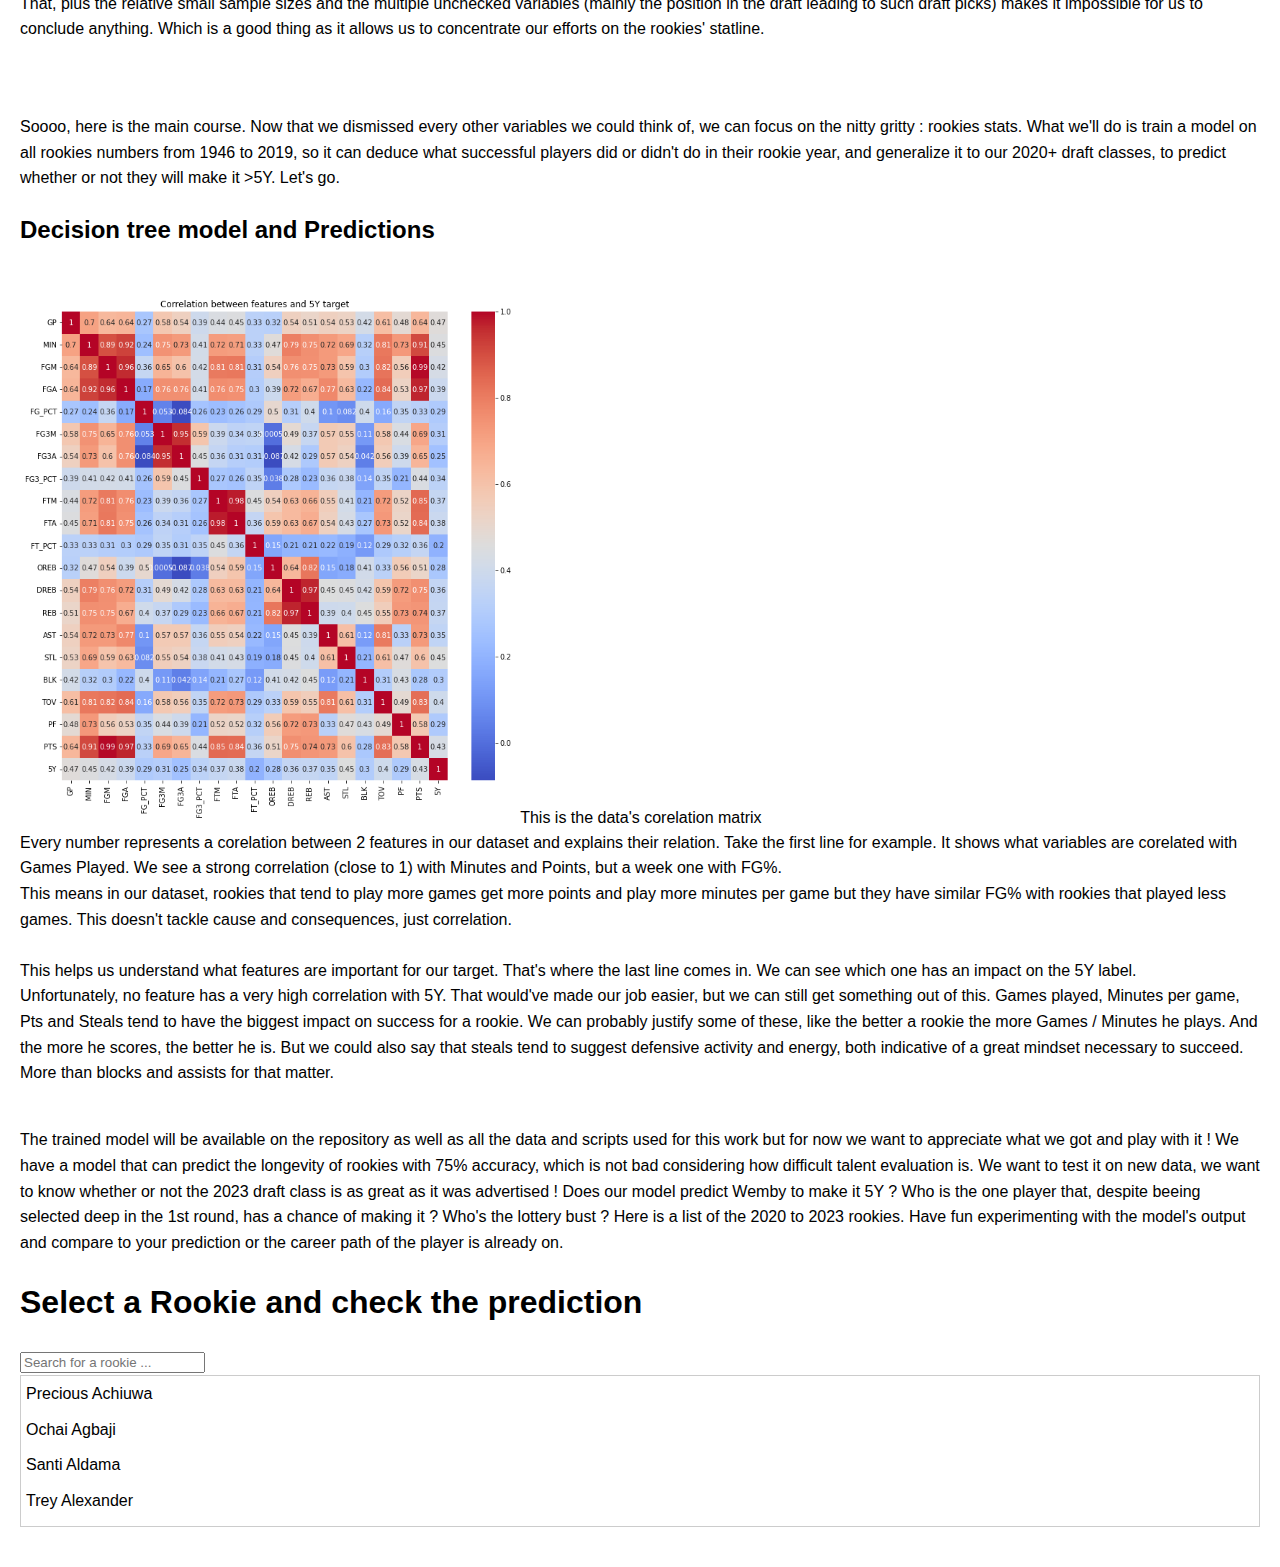
==== commit 3769058e: "Update index.html" ====
--- a/index.html
+++ b/index.html
@@ -114,7 +114,7 @@
 
             <br><br>This helps us understand what features are important for our target. That's where the last line comes in. We can see which one has an impact on the 5Y label.
             <br>Unfortunately, no feature has a very high correlation with 5Y. That would've made our job easier, but we can still get something out of this.
-                Games played, Minutes per game, Pts and Steals (?) tend to have the biggest impact on success for a rookie. We can probably justify some of these, like the better a rookie the more Games / Minutes he plays.
+                Games played, Minutes per game, Pts and Steals tend to have the biggest impact on success for a rookie. We can probably justify some of these, like the better a rookie the more Games / Minutes he plays.
                 And the more he scores, the better he is. But we could also say that steals tend to suggest defensive activity and energy, both indicative of a great mindset necessary to succeed. 
                 More than blocks and assists for that matter.
             </span>
--- a/styles.css
+++ b/styles.css
@@ -1,153 +1,58 @@
-/* General Reset */
-body, h1, h2, h3, p, ul, li, a, input {
-    margin: 0;
-    padding: 0;
-    box-sizing: border-box;
-}
-
-/* Body and Background */
-body {
-    font-family: 'Georgia', serif; /* Classic serif font for a blog style */
-    background-color: #f9f5f1; /* Pale beige background */
-    color: #4a4a4a; /* Soft dark gray for text */
-    line-height: 1.6;
-    padding: 20px;
-}
-
-/* Main Container */
-.container {
-    max-width: 800px;
-    margin: 0 auto;
-    background-color: #ffffff; /* White content area for contrast */
-    box-shadow: 0 4px 8px rgba(0, 0, 0, 0.1); /* Subtle shadow for depth */
-    padding: 20px;
-    border-radius: 8px;
-}
-
-/* Header Styling */
-header {
-    margin-bottom: 20px;
-    text-align: center;
-}
-header h1 {
-    font-size: 2.5rem;
-    color: #4a2e16; /* Dark brown for headers */
-}
-header p {
-    font-size: 1.2rem;
-    color: #6b5b4b; /* Medium brown for subtitle text */
-}
-
-/* Blog Content */
-h2 {
-    font-size: 2rem;
-    margin-bottom: 10px;
-    color: #4a2e16;
-    border-bottom: 2px solid #dbc2a6; /* Beige underline */
-    padding-bottom: 5px;
-}
-
-p {
-    margin-bottom: 15px;
-}
-
-ul {
-    margin: 15px 0;
-    padding-left: 20px;
-}
-
-li {
-    margin-bottom: 10px;
-}
-
-/* Links */
-a {
-    color: #4a2e16;
-    text-decoration: none;
-    border-bottom: 1px solid #4a2e16;
-}
-a:hover {
-    color: #6b5b4b;
-    border-bottom: 1px solid #6b5b4b;
-}
-
-/* Search Box */
-#searchBox {
-    width: 100%;
-    padding: 10px;
-    font-size: 1rem;
-    margin-bottom: 10px;
-    border: 1px solid #dbc2a6; /* Beige border */
-    border-radius: 4px;
-}
-
-#searchBox:focus {
-    border-color: #4a2e16; /* Highlighted focus border */
-    outline: none;
-}
-
-/* Name List */
-#nameList {
-    max-height: 200px;
-    overflow-y: auto;
-    border: 1px solid #dbc2a6;
-    background-color: #fff;
-    border-radius: 4px;
-    margin-top: 10px;
-}
-
-.name-item {
-    padding: 10px;
-    font-size: 1rem;
-    border-bottom: 1px solid #f2e9e1;
-    cursor: pointer;
-}
-
-.name-item:last-child {
-    border-bottom: none;
-}
-
-.name-item:hover {
-    background-color: #f2e9e1; /* Light beige hover effect */
-}
-
-/* Result Section */
-#result {
-    font-size: 1.2rem;
-    color: #4a4a4a;
-    margin-top: 20px;
-    text-align: center;
-}
-
-/* Footer */
-footer {
-    text-align: center;
-    margin-top: 20px;
-    font-size: 0.9rem;
-    color: #6b5b4b;
-}
-footer a {
-    color: #4a2e16;
-    text-decoration: underline;
-}
-footer a:hover {
-    color: #6b5b4b;
-}
-.tableauPlaceholder {
-    margin: 0; /* Remove external margins */
-    padding: 0; /* Remove internal padding */
-    overflow: hidden; /* Prevent extra content overflow */
-    width: 100%; /* Ensure it scales responsively */
-}
-
-.tableauViz {
-    display: block; /* Remove any inline gaps */
-    margin: 0 auto; /* Center the visualization if needed */
-    width: 100%; /* Ensure the viz fits the container */
-    height: auto; /* Maintain the aspect ratio */
-    border: none; /* Remove any default borders */
-}
-.text-image-container {
-    display: flex; /* Align items in a row */
-    align-items: center; /* Align items vertically */
-}
+body {
+    font-family: Arial, sans-serif;
+    line-height: 1.6;
+    margin: 0;
+    padding: 0;
+}
+header {
+    background: #333;
+    color: #fff;
+    padding: 10px 0;
+    text-align: center;
+}
+header nav ul {
+    list-style: none;
+    padding: 0;
+}
+header nav ul li {
+    display: inline;
+    margin: 0 10px;
+}
+
+.left-align {
+    margin: 0;
+    padding: 0;
+    text-align: left; 
+}
+header nav ul li a {
+    color: #fff;
+    text-decoration: none;
+}
+section {
+    padding: 20px;
+}
+form input, form textarea, form button {
+    display: block;
+    width: 100%;
+    margin-bottom: 10px;
+    padding: 10px;
+}
+
+#nameList {
+    max-height: 150px;
+    overflow-y: auto;
+    border: 1px solid #ccc;
+    display: none;
+}
+.name-item {
+    padding: 5px;
+    cursor: pointer;
+}
+.name-item:hover {
+    background-color: #f0f0f0;
+}
+#result {
+    margin-top: 20px;
+    font-size: 1.2em;
+    color: #333;
+}
